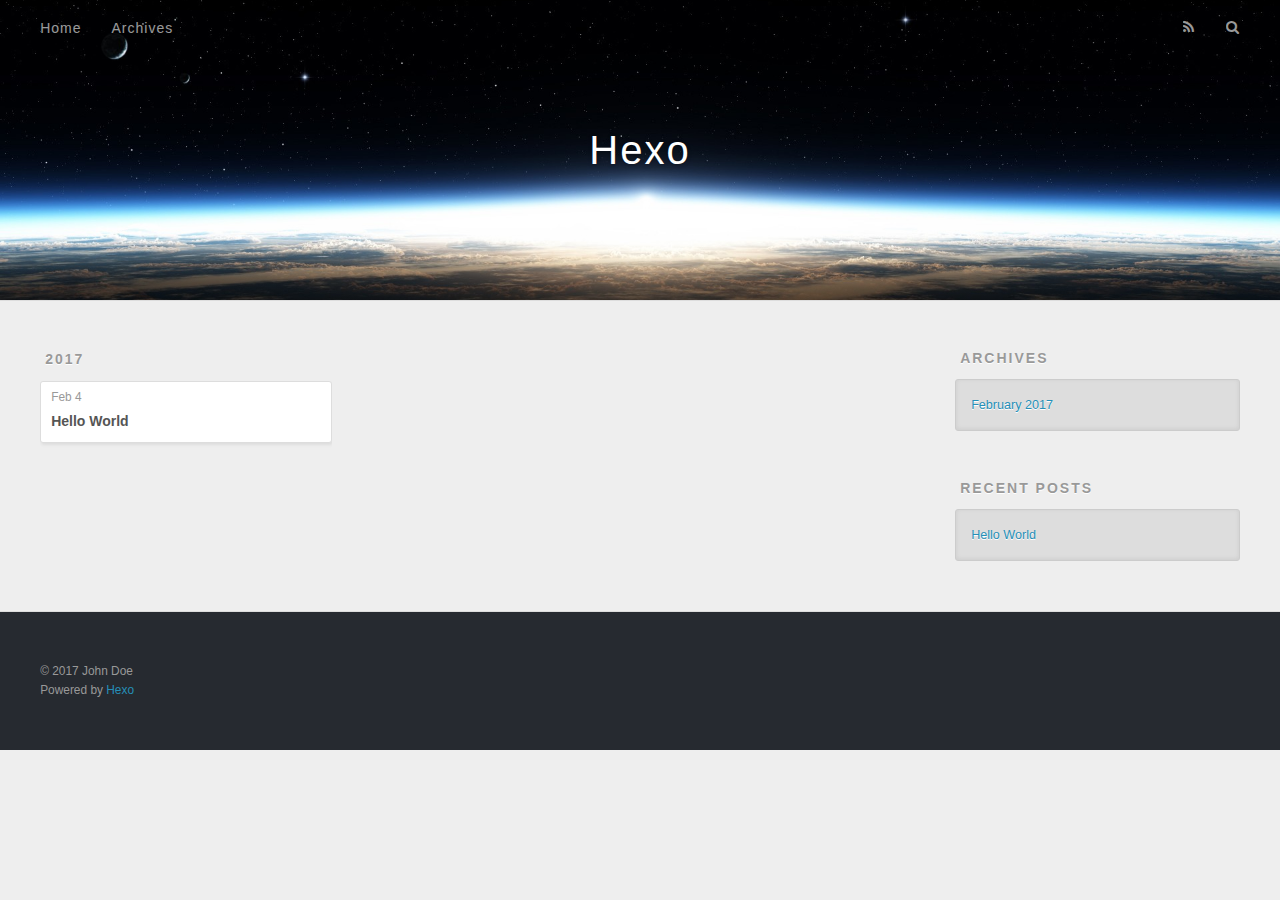
==== archives/index.html @ 0892b1d1 "Site updated: 2017-02-04 20:42:36" ====
<!DOCTYPE html>
<html>
<head>
  <meta charset="utf-8">
  
  <title>Archives | Hexo</title>
  <meta name="viewport" content="width=device-width, initial-scale=1, maximum-scale=1">
  <meta property="og:type" content="website">
<meta property="og:title" content="Hexo">
<meta property="og:url" content="http://yoursite.com/archives/index.html">
<meta property="og:site_name" content="Hexo">
<meta name="twitter:card" content="summary">
<meta name="twitter:title" content="Hexo">
  
    <link rel="alternate" href="/atom.xml" title="Hexo" type="application/atom+xml">
  
  
    <link rel="icon" href="/favicon.png">
  
  
    <link href="//fonts.googleapis.com/css?family=Source+Code+Pro" rel="stylesheet" type="text/css">
  
  <link rel="stylesheet" href="/css/style.css">
  

</head>

<body>
  <div id="container">
    <div id="wrap">
      <header id="header">
  <div id="banner"></div>
  <div id="header-outer" class="outer">
    <div id="header-title" class="inner">
      <h1 id="logo-wrap">
        <a href="/" id="logo">Hexo</a>
      </h1>
      
    </div>
    <div id="header-inner" class="inner">
      <nav id="main-nav">
        <a id="main-nav-toggle" class="nav-icon"></a>
        
          <a class="main-nav-link" href="/">Home</a>
        
          <a class="main-nav-link" href="/archives">Archives</a>
        
      </nav>
      <nav id="sub-nav">
        
          <a id="nav-rss-link" class="nav-icon" href="/atom.xml" title="RSS Feed"></a>
        
        <a id="nav-search-btn" class="nav-icon" title="Search"></a>
      </nav>
      <div id="search-form-wrap">
        <form action="//google.com/search" method="get" accept-charset="UTF-8" class="search-form"><input type="search" name="q" results="0" class="search-form-input" placeholder="Search"><button type="submit" class="search-form-submit">&#xF002;</button><input type="hidden" name="sitesearch" value="http://yoursite.com"></form>
      </div>
    </div>
  </div>
</header>
      <div class="outer">
        <section id="main">
  
  
    
    
      
      
      <section class="archives-wrap">
        <div class="archive-year-wrap">
          <a href="/archives/2017" class="archive-year">2017</a>
        </div>
        <div class="archives">
    
    <article class="archive-article archive-type-post">
  <div class="archive-article-inner">
    <header class="archive-article-header">
      <a href="/2017/02/04/hello-world/" class="archive-article-date">
  <time datetime="2017-02-04T12:23:58.000Z" itemprop="datePublished">Feb 4</time>
</a>
      
  
    <h1 itemprop="name">
      <a class="archive-article-title" href="/2017/02/04/hello-world/">Hello World</a>
    </h1>
  

    </header>
  </div>
</article>
  
  
    </div></section>
  

</section>
        
          <aside id="sidebar">
  
    

  
    

  
    
  
    
  <div class="widget-wrap">
    <h3 class="widget-title">Archives</h3>
    <div class="widget">
      <ul class="archive-list"><li class="archive-list-item"><a class="archive-list-link" href="/archives/2017/02/">February 2017</a></li></ul>
    </div>
  </div>


  
    
  <div class="widget-wrap">
    <h3 class="widget-title">Recent Posts</h3>
    <div class="widget">
      <ul>
        
          <li>
            <a href="/2017/02/04/hello-world/">Hello World</a>
          </li>
        
      </ul>
    </div>
  </div>

  
</aside>
        
      </div>
      <footer id="footer">
  
  <div class="outer">
    <div id="footer-info" class="inner">
      &copy; 2017 John Doe<br>
      Powered by <a href="http://hexo.io/" target="_blank">Hexo</a>
    </div>
  </div>
</footer>
    </div>
    <nav id="mobile-nav">
  
    <a href="/" class="mobile-nav-link">Home</a>
  
    <a href="/archives" class="mobile-nav-link">Archives</a>
  
</nav>
    

<script src="//ajax.googleapis.com/ajax/libs/jquery/2.0.3/jquery.min.js"></script>


  <link rel="stylesheet" href="/fancybox/jquery.fancybox.css">
  <script src="/fancybox/jquery.fancybox.pack.js"></script>


<script src="/js/script.js"></script>

  </div>
</body>
</html>
---- css/style.css ----
body {
  width: 100%;
}
body:before,
body:after {
  content: "";
  display: table;
}
body:after {
  clear: both;
}
html,
body,
div,
span,
applet,
object,
iframe,
h1,
h2,
h3,
h4,
h5,
h6,
p,
blockquote,
pre,
a,
abbr,
acronym,
address,
big,
cite,
code,
del,
dfn,
em,
img,
ins,
kbd,
q,
s,
samp,
small,
strike,
strong,
sub,
sup,
tt,
var,
dl,
dt,
dd,
ol,
ul,
li,
fieldset,
form,
label,
legend,
table,
caption,
tbody,
tfoot,
thead,
tr,
th,
td {
  margin: 0;
  padding: 0;
  border: 0;
  outline: 0;
  font-weight: inherit;
  font-style: inherit;
  font-family: inherit;
  font-size: 100%;
  vertical-align: baseline;
}
body {
  line-height: 1;
  color: #000;
  background: #fff;
}
ol,
ul {
  list-style: none;
}
table {
  border-collapse: separate;
  border-spacing: 0;
  vertical-align: middle;
}
caption,
th,
td {
  text-align: left;
  font-weight: normal;
  vertical-align: middle;
}
a img {
  border: none;
}
input,
button {
  margin: 0;
  padding: 0;
}
input::-moz-focus-inner,
button::-moz-focus-inner {
  border: 0;
  padding: 0;
}
@font-face {
  font-family: FontAwesome;
  font-style: normal;
  font-weight: normal;
  src: url("fonts/fontawesome-webfont.eot?v=#4.0.3");
  src: url("fonts/fontawesome-webfont.eot?#iefix&v=#4.0.3") format("embedded-opentype"), url("fonts/fontawesome-webfont.woff?v=#4.0.3") format("woff"), url("fonts/fontawesome-webfont.ttf?v=#4.0.3") format("truetype"), url("fonts/fontawesome-webfont.svg#fontawesomeregular?v=#4.0.3") format("svg");
}
html,
body,
#container {
  height: 100%;
}
body {
  background: #eee;
  font: 14px "Helvetica Neue", Helvetica, Arial, sans-serif;
  -webkit-text-size-adjust: 100%;
}
.outer {
  max-width: 1220px;
  margin: 0 auto;
  padding: 0 20px;
}
.outer:before,
.outer:after {
  content: "";
  display: table;
}
.outer:after {
  clear: both;
}
.inner {
  display: inline;
  float: left;
  width: 98.33333333333333%;
  margin: 0 0.833333333333333%;
}
.left,
.alignleft {
  float: left;
}
.right,
.alignright {
  float: right;
}
.clear {
  clear: both;
}
#container {
  position: relative;
}
.mobile-nav-on {
  overflow: hidden;
}
#wrap {
  height: 100%;
  width: 100%;
  position: absolute;
  top: 0;
  left: 0;
  -webkit-transition: 0.2s ease-out;
  -moz-transition: 0.2s ease-out;
  -ms-transition: 0.2s ease-out;
  transition: 0.2s ease-out;
  z-index: 1;
  background: #eee;
}
.mobile-nav-on #wrap {
  left: 280px;
}
@media screen and (min-width: 768px) {
  #main {
    display: inline;
    float: left;
    width: 73.33333333333333%;
    margin: 0 0.833333333333333%;
  }
}
.article-date,
.article-category-link,
.archive-year,
.widget-title {
  text-decoration: none;
  text-transform: uppercase;
  letter-spacing: 2px;
  color: #999;
  margin-bottom: 1em;
  margin-left: 5px;
  line-height: 1em;
  text-shadow: 0 1px #fff;
  font-weight: bold;
}
.article-inner,
.archive-article-inner {
  background: #fff;
  -webkit-box-shadow: 1px 2px 3px #ddd;
  box-shadow: 1px 2px 3px #ddd;
  border: 1px solid #ddd;
  border-radius: 3px;
}
.article-entry h1,
.widget h1 {
  font-size: 2em;
}
.article-entry h2,
.widget h2 {
  font-size: 1.5em;
}
.article-entry h3,
.widget h3 {
  font-size: 1.3em;
}
.article-entry h4,
.widget h4 {
  font-size: 1.2em;
}
.article-entry h5,
.widget h5 {
  font-size: 1em;
}
.article-entry h6,
.widget h6 {
  font-size: 1em;
  color: #999;
}
.article-entry hr,
.widget hr {
  border: 1px dashed #ddd;
}
.article-entry strong,
.widget strong {
  font-weight: bold;
}
.article-entry em,
.widget em,
.article-entry cite,
.widget cite {
  font-style: italic;
}
.article-entry sup,
.widget sup,
.article-entry sub,
.widget sub {
  font-size: 0.75em;
  line-height: 0;
  position: relative;
  vertical-align: baseline;
}
.article-entry sup,
.widget sup {
  top: -0.5em;
}
.article-entry sub,
.widget sub {
  bottom: -0.2em;
}
.article-entry small,
.widget small {
  font-size: 0.85em;
}
.article-entry acronym,
.widget acronym,
.article-entry abbr,
.widget abbr {
  border-bottom: 1px dotted;
}
.article-entry ul,
.widget ul,
.article-entry ol,
.widget ol,
.article-entry dl,
.widget dl {
  margin: 0 20px;
  line-height: 1.6em;
}
.article-entry ul ul,
.widget ul ul,
.article-entry ol ul,
.widget ol ul,
.article-entry ul ol,
.widget ul ol,
.article-entry ol ol,
.widget ol ol {
  margin-top: 0;
  margin-bottom: 0;
}
.article-entry ul,
.widget ul {
  list-style: disc;
}
.article-entry ol,
.widget ol {
  list-style: decimal;
}
.article-entry dt,
.widget dt {
  font-weight: bold;
}
#header {
  height: 300px;
  position: relative;
  border-bottom: 1px solid #ddd;
}
#header:before,
#header:after {
  content: "";
  position: absolute;
  left: 0;
  right: 0;
  height: 40px;
}
#header:before {
  top: 0;
  background: -webkit-linear-gradient(rgba(0,0,0,0.2), transparent);
  background: -moz-linear-gradient(rgba(0,0,0,0.2), transparent);
  background: -ms-linear-gradient(rgba(0,0,0,0.2), transparent);
  background: linear-gradient(rgba(0,0,0,0.2), transparent);
}
#header:after {
  bottom: 0;
  background: -webkit-linear-gradient(transparent, rgba(0,0,0,0.2));
  background: -moz-linear-gradient(transparent, rgba(0,0,0,0.2));
  background: -ms-linear-gradient(transparent, rgba(0,0,0,0.2));
  background: linear-gradient(transparent, rgba(0,0,0,0.2));
}
#header-outer {
  height: 100%;
  position: relative;
}
#header-inner {
  position: relative;
  overflow: hidden;
}
#banner {
  position: absolute;
  top: 0;
  left: 0;
  width: 100%;
  height: 100%;
  background: url("images/banner.jpg") center #000;
  -webkit-background-size: cover;
  -moz-background-size: cover;
  background-size: cover;
  z-index: -1;
}
#header-title {
  text-align: center;
  height: 40px;
  position: absolute;
  top: 50%;
  left: 0;
  margin-top: -20px;
}
#logo,
#subtitle {
  text-decoration: none;
  color: #fff;
  font-weight: 300;
  text-shadow: 0 1px 4px rgba(0,0,0,0.3);
}
#logo {
  font-size: 40px;
  line-height: 40px;
  letter-spacing: 2px;
}
#subtitle {
  font-size: 16px;
  line-height: 16px;
  letter-spacing: 1px;
}
#subtitle-wrap {
  margin-top: 16px;
}
#main-nav {
  float: left;
  margin-left: -15px;
}
.nav-icon,
.main-nav-link {
  float: left;
  color: #fff;
  opacity: 0.6;
  text-decoration: none;
  text-shadow: 0 1px rgba(0,0,0,0.2);
  -webkit-transition: opacity 0.2s;
  -moz-transition: opacity 0.2s;
  -ms-transition: opacity 0.2s;
  transition: opacity 0.2s;
  display: block;
  padding: 20px 15px;
}
.nav-icon:hover,
.main-nav-link:hover {
  opacity: 1;
}
.nav-icon {
  font-family: FontAwesome;
  text-align: center;
  font-size: 14px;
  width: 14px;
  height: 14px;
  padding: 20px 15px;
  position: relative;
  cursor: pointer;
}
.main-nav-link {
  font-weight: 300;
  letter-spacing: 1px;
}
@media screen and (max-width: 479px) {
  .main-nav-link {
    display: none;
  }
}
#main-nav-toggle {
  display: none;
}
#main-nav-toggle:before {
  content: "\f0c9";
}
@media screen and (max-width: 479px) {
  #main-nav-toggle {
    display: block;
  }
}
#sub-nav {
  float: right;
  margin-right: -15px;
}
#nav-rss-link:before {
  content: "\f09e";
}
#nav-search-btn:before {
  content: "\f002";
}
#search-form-wrap {
  position: absolute;
  top: 15px;
  width: 150px;
  height: 30px;
  right: -150px;
  opacity: 0;
  -webkit-transition: 0.2s ease-out;
  -moz-transition: 0.2s ease-out;
  -ms-transition: 0.2s ease-out;
  transition: 0.2s ease-out;
}
#search-form-wrap.on {
  opacity: 1;
  right: 0;
}
@media screen and (max-width: 479px) {
  #search-form-wrap {
    width: 100%;
    right: -100%;
  }
}
.search-form {
  position: absolute;
  top: 0;
  left: 0;
  right: 0;
  background: #fff;
  padding: 5px 15px;
  border-radius: 15px;
  -webkit-box-shadow: 0 0 10px rgba(0,0,0,0.3);
  box-shadow: 0 0 10px rgba(0,0,0,0.3);
}
.search-form-input {
  border: none;
  background: none;
  color: #555;
  width: 100%;
  font: 13px "Helvetica Neue", Helvetica, Arial, sans-serif;
  outline: none;
}
.search-form-input::-webkit-search-results-decoration,
.search-form-input::-webkit-search-cancel-button {
  -webkit-appearance: none;
}
.search-form-submit {
  position: absolute;
  top: 50%;
  right: 10px;
  margin-top: -7px;
  font: 13px FontAwesome;
  border: none;
  background: none;
  color: #bbb;
  cursor: pointer;
}
.search-form-submit:hover,
.search-form-submit:focus {
  color: #777;
}
.article {
  margin: 50px 0;
}
.article-inner {
  overflow: hidden;
}
.article-meta:before,
.article-meta:after {
  content: "";
  display: table;
}
.article-meta:after {
  clear: both;
}
.article-date {
  float: left;
}
.article-category {
  float: left;
  line-height: 1em;
  color: #ccc;
  text-shadow: 0 1px #fff;
  margin-left: 8px;
}
.article-category:before {
  content: "\2022";
}
.article-category-link {
  margin: 0 12px 1em;
}
.article-header {
  padding: 20px 20px 0;
}
.article-title {
  text-decoration: none;
  font-size: 2em;
  font-weight: bold;
  color: #555;
  line-height: 1.1em;
  -webkit-transition: color 0.2s;
  -moz-transition: color 0.2s;
  -ms-transition: color 0.2s;
  transition: color 0.2s;
}
a.article-title:hover {
  color: #258fb8;
}
.article-entry {
  color: #555;
  padding: 0 20px;
}
.article-entry:before,
.article-entry:after {
  content: "";
  display: table;
}
.article-entry:after {
  clear: both;
}
.article-entry p,
.article-entry table {
  line-height: 1.6em;
  margin: 1.6em 0;
}
.article-entry h1,
.article-entry h2,
.article-entry h3,
.article-entry h4,
.article-entry h5,
.article-entry h6 {
  font-weight: bold;
}
.article-entry h1,
.article-entry h2,
.article-entry h3,
.article-entry h4,
.article-entry h5,
.article-entry h6 {
  line-height: 1.1em;
  margin: 1.1em 0;
}
.article-entry a {
  color: #258fb8;
  text-decoration: none;
}
.article-entry a:hover {
  text-decoration: underline;
}
.article-entry ul,
.article-entry ol,
.article-entry dl {
  margin-top: 1.6em;
  margin-bottom: 1.6em;
}
.article-entry img,
.article-entry video {
  max-width: 100%;
  height: auto;
  display: block;
  margin: auto;
}
.article-entry iframe {
  border: none;
}
.article-entry table {
  width: 100%;
  border-collapse: collapse;
  border-spacing: 0;
}
.article-entry th {
  font-weight: bold;
  border-bottom: 3px solid #ddd;
  padding-bottom: 0.5em;
}
.article-entry td {
  border-bottom: 1px solid #ddd;
  padding: 10px 0;
}
.article-entry blockquote {
  font-family: Georgia, "Times New Roman", serif;
  font-size: 1.4em;
  margin: 1.6em 20px;
  text-align: center;
}
.article-entry blockquote footer {
  font-size: 14px;
  margin: 1.6em 0;
  font-family: "Helvetica Neue", Helvetica, Arial, sans-serif;
}
.article-entry blockquote footer cite:before {
  content: "—";
  padding: 0 0.5em;
}
.article-entry .pullquote {
  text-align: left;
  width: 45%;
  margin: 0;
}
.article-entry .pullquote.left {
  margin-left: 0.5em;
  margin-right: 1em;
}
.article-entry .pullquote.right {
  margin-right: 0.5em;
  margin-left: 1em;
}
.article-entry .caption {
  color: #999;
  display: block;
  font-size: 0.9em;
  margin-top: 0.5em;
  position: relative;
  text-align: center;
}
.article-entry .video-container {
  position: relative;
  padding-top: 56.25%;
  height: 0;
  overflow: hidden;
}
.article-entry .video-container iframe,
.article-entry .video-container object,
.article-entry .video-container embed {
  position: absolute;
  top: 0;
  left: 0;
  width: 100%;
  height: 100%;
  margin-top: 0;
}
.article-more-link a {
  display: inline-block;
  line-height: 1em;
  padding: 6px 15px;
  border-radius: 15px;
  background: #eee;
  color: #999;
  text-shadow: 0 1px #fff;
  text-decoration: none;
}
.article-more-link a:hover {
  background: #258fb8;
  color: #fff;
  text-decoration: none;
  text-shadow: 0 1px #1e7293;
}
.article-footer {
  font-size: 0.85em;
  line-height: 1.6em;
  border-top: 1px solid #ddd;
  padding-top: 1.6em;
  margin: 0 20px 20px;
}
.article-footer:before,
.article-footer:after {
  content: "";
  display: table;
}
.article-footer:after {
  clear: both;
}
.article-footer a {
  color: #999;
  text-decoration: none;
}
.article-footer a:hover {
  color: #555;
}
.article-tag-list-item {
  float: left;
  margin-right: 10px;
}
.article-tag-list-link:before {
  content: "#";
}
.article-comment-link {
  float: right;
}
.article-comment-link:before {
  content: "\f075";
  font-family: FontAwesome;
  padding-right: 8px;
}
.article-share-link {
  cursor: pointer;
  float: right;
  margin-left: 20px;
}
.article-share-link:before {
  content: "\f064";
  font-family: FontAwesome;
  padding-right: 6px;
}
#article-nav {
  position: relative;
}
#article-nav:before,
#article-nav:after {
  content: "";
  display: table;
}
#article-nav:after {
  clear: both;
}
@media screen and (min-width: 768px) {
  #article-nav {
    margin: 50px 0;
  }
  #article-nav:before {
    width: 8px;
    height: 8px;
    position: absolute;
    top: 50%;
    left: 50%;
    margin-top: -4px;
    margin-left: -4px;
    content: "";
    border-radius: 50%;
    background: #ddd;
    -webkit-box-shadow: 0 1px 2px #fff;
    box-shadow: 0 1px 2px #fff;
  }
}
.article-nav-link-wrap {
  text-decoration: none;
  text-shadow: 0 1px #fff;
  color: #999;
  -webkit-box-sizing: border-box;
  -moz-box-sizing: border-box;
  box-sizing: border-box;
  margin-top: 50px;
  text-align: center;
  display: block;
}
.article-nav-link-wrap:hover {
  color: #555;
}
@media screen and (min-width: 768px) {
  .article-nav-link-wrap {
    width: 50%;
    margin-top: 0;
  }
}
@media screen and (min-width: 768px) {
  #article-nav-newer {
    float: left;
    text-align: right;
    padding-right: 20px;
  }
}
@media screen and (min-width: 768px) {
  #article-nav-older {
    float: right;
    text-align: left;
    padding-left: 20px;
  }
}
.article-nav-caption {
  text-transform: uppercase;
  letter-spacing: 2px;
  color: #ddd;
  line-height: 1em;
  font-weight: bold;
}
#article-nav-newer .article-nav-caption {
  margin-right: -2px;
}
.article-nav-title {
  font-size: 0.85em;
  line-height: 1.6em;
  margin-top: 0.5em;
}
.article-share-box {
  position: absolute;
  display: none;
  background: #fff;
  -webkit-box-shadow: 1px 2px 10px rgba(0,0,0,0.2);
  box-shadow: 1px 2px 10px rgba(0,0,0,0.2);
  border-radius: 3px;
  margin-left: -145px;
  overflow: hidden;
  z-index: 1;
}
.article-share-box.on {
  display: block;
}
.article-share-input {
  width: 100%;
  background: none;
  -webkit-box-sizing: border-box;
  -moz-box-sizing: border-box;
  box-sizing: border-box;
  font: 14px "Helvetica Neue", Helvetica, Arial, sans-serif;
  padding: 0 15px;
  color: #555;
  outline: none;
  border: 1px solid #ddd;
  border-radius: 3px 3px 0 0;
  height: 36px;
  line-height: 36px;
}
.article-share-links {
  background: #eee;
}
.article-share-links:before,
.article-share-links:after {
  content: "";
  display: table;
}
.article-share-links:after {
  clear: both;
}
.article-share-twitter,
.article-share-facebook,
.article-share-pinterest,
.article-share-google {
  width: 50px;
  height: 36px;
  display: block;
  float: left;
  position: relative;
  color: #999;
  text-shadow: 0 1px #fff;
}
.article-share-twitter:before,
.article-share-facebook:before,
.article-share-pinterest:before,
.article-share-google:before {
  font-size: 20px;
  font-family: FontAwesome;
  width: 20px;
  height: 20px;
  position: absolute;
  top: 50%;
  left: 50%;
  margin-top: -10px;
  margin-left: -10px;
  text-align: center;
}
.article-share-twitter:hover,
.article-share-facebook:hover,
.article-share-pinterest:hover,
.article-share-google:hover {
  color: #fff;
}
.article-share-twitter:before {
  content: "\f099";
}
.article-share-twitter:hover {
  background: #00aced;
  text-shadow: 0 1px #008abe;
}
.article-share-facebook:before {
  content: "\f09a";
}
.article-share-facebook:hover {
  background: #3b5998;
  text-shadow: 0 1px #2f477a;
}
.article-share-pinterest:before {
  content: "\f0d2";
}
.article-share-pinterest:hover {
  background: #cb2027;
  text-shadow: 0 1px #a21a1f;
}
.article-share-google:before {
  content: "\f0d5";
}
.article-share-google:hover {
  background: #dd4b39;
  text-shadow: 0 1px #be3221;
}
.article-gallery {
  background: #000;
  position: relative;
}
.article-gallery-photos {
  position: relative;
  overflow: hidden;
}
.article-gallery-img {
  display: none;
  max-width: 100%;
}
.article-gallery-img:first-child {
  display: block;
}
.article-gallery-img.loaded {
  position: absolute;
  display: block;
}
.article-gallery-img img {
  display: block;
  max-width: 100%;
  margin: 0 auto;
}
#comments {
  background: #fff;
  -webkit-box-shadow: 1px 2px 3px #ddd;
  box-shadow: 1px 2px 3px #ddd;
  padding: 20px;
  border: 1px solid #ddd;
  border-radius: 3px;
  margin: 50px 0;
}
#comments a {
  color: #258fb8;
}
.archives-wrap {
  margin: 50px 0;
}
.archives:before,
.archives:after {
  content: "";
  display: table;
}
.archives:after {
  clear: both;
}
.archive-year-wrap {
  margin-bottom: 1em;
}
.archives {
  -webkit-column-gap: 10px;
  -moz-column-gap: 10px;
  column-gap: 10px;
}
@media screen and (min-width: 480px) and (max-width: 767px) {
  .archives {
    -webkit-column-count: 2;
    -moz-column-count: 2;
    column-count: 2;
  }
}
@media screen and (min-width: 768px) {
  .archives {
    -webkit-column-count: 3;
    -moz-column-count: 3;
    column-count: 3;
  }
}
.archive-article {
  -webkit-column-break-inside: avoid;
  page-break-inside: avoid;
  overflow: hidden;
  break-inside: avoid-column;
}
.archive-article-inner {
  padding: 10px;
  margin-bottom: 15px;
}
.archive-article-title {
  text-decoration: none;
  font-weight: bold;
  color: #555;
  -webkit-transition: color 0.2s;
  -moz-transition: color 0.2s;
  -ms-transition: color 0.2s;
  transition: color 0.2s;
  line-height: 1.6em;
}
.archive-article-title:hover {
  color: #258fb8;
}
.archive-article-footer {
  margin-top: 1em;
}
.archive-article-date {
  color: #999;
  text-decoration: none;
  font-size: 0.85em;
  line-height: 1em;
  margin-bottom: 0.5em;
  display: block;
}
#page-nav {
  margin: 50px auto;
  background: #fff;
  -webkit-box-shadow: 1px 2px 3px #ddd;
  box-shadow: 1px 2px 3px #ddd;
  border: 1px solid #ddd;
  border-radius: 3px;
  text-align: center;
  color: #999;
  overflow: hidden;
}
#page-nav:before,
#page-nav:after {
  content: "";
  display: table;
}
#page-nav:after {
  clear: both;
}
#page-nav a,
#page-nav span {
  padding: 10px 20px;
  line-height: 1;
  height: 2ex;
}
#page-nav a {
  color: #999;
  text-decoration: none;
}
#page-nav a:hover {
  background: #999;
  color: #fff;
}
#page-nav .prev {
  float: left;
}
#page-nav .next {
  float: right;
}
#page-nav .page-number {
  display: inline-block;
}
@media screen and (max-width: 479px) {
  #page-nav .page-number {
    display: none;
  }
}
#page-nav .current {
  color: #555;
  font-weight: bold;
}
#page-nav .space {
  color: #ddd;
}
#footer {
  background: #262a30;
  padding: 50px 0;
  border-top: 1px solid #ddd;
  color: #999;
}
#footer a {
  color: #258fb8;
  text-decoration: none;
}
#footer a:hover {
  text-decoration: underline;
}
#footer-info {
  line-height: 1.6em;
  font-size: 0.85em;
}
.article-entry pre,
.article-entry .highlight {
  background: #2d2d2d;
  margin: 0 -20px;
  padding: 15px 20px;
  border-style: solid;
  border-color: #ddd;
  border-width: 1px 0;
  overflow: auto;
  color: #ccc;
  line-height: 22.400000000000002px;
}
.article-entry .highlight .gutter pre,
.article-entry .gist .gist-file .gist-data .line-numbers {
  color: #666;
  font-size: 0.85em;
}
.article-entry pre,
.article-entry code {
  font-family: "Source Code Pro", Consolas, Monaco, Menlo, Consolas, monospace;
}
.article-entry code {
  background: #eee;
  text-shadow: 0 1px #fff;
  padding: 0 0.3em;
}
.article-entry pre code {
  background: none;
  text-shadow: none;
  padding: 0;
}
.article-entry .highlight pre {
  border: none;
  margin: 0;
  padding: 0;
}
.article-entry .highlight table {
  margin: 0;
  width: auto;
}
.article-entry .highlight td {
  border: none;
  padding: 0;
}
.article-entry .highlight figcaption {
  font-size: 0.85em;
  color: #999;
  line-height: 1em;
  margin-bottom: 1em;
}
.article-entry .highlight figcaption:before,
.article-entry .highlight figcaption:after {
  content: "";
  display: table;
}
.article-entry .highlight figcaption:after {
  clear: both;
}
.article-entry .highlight figcaption a {
  float: right;
}
.article-entry .highlight .gutter pre {
  text-align: right;
  padding-right: 20px;
}
.article-entry .highlight .line {
  height: 22.400000000000002px;
}
.article-entry .highlight .line.marked {
  background: #515151;
}
.article-entry .gist {
  margin: 0 -20px;
  border-style: solid;
  border-color: #ddd;
  border-width: 1px 0;
  background: #2d2d2d;
  padding: 15px 20px 15px 0;
}
.article-entry .gist .gist-file {
  border: none;
  font-family: "Source Code Pro", Consolas, Monaco, Menlo, Consolas, monospace;
  margin: 0;
}
.article-entry .gist .gist-file .gist-data {
  background: none;
  border: none;
}
.article-entry .gist .gist-file .gist-data .line-numbers {
  background: none;
  border: none;
  padding: 0 20px 0 0;
}
.article-entry .gist .gist-file .gist-data .line-data {
  padding: 0 !important;
}
.article-entry .gist .gist-file .highlight {
  margin: 0;
  padding: 0;
  border: none;
}
.article-entry .gist .gist-file .gist-meta {
  background: #2d2d2d;
  color: #999;
  font: 0.85em "Helvetica Neue", Helvetica, Arial, sans-serif;
  text-shadow: 0 0;
  padding: 0;
  margin-top: 1em;
  margin-left: 20px;
}
.article-entry .gist .gist-file .gist-meta a {
  color: #258fb8;
  font-weight: normal;
}
.article-entry .gist .gist-file .gist-meta a:hover {
  text-decoration: underline;
}
pre .comment,
pre .title {
  color: #999;
}
pre .variable,
pre .attribute,
pre .tag,
pre .regexp,
pre .ruby .constant,
pre .xml .tag .title,
pre .xml .pi,
pre .xml .doctype,
pre .html .doctype,
pre .css .id,
pre .css .class,
pre .css .pseudo {
  color: #f2777a;
}
pre .number,
pre .preprocessor,
pre .built_in,
pre .literal,
pre .params,
pre .constant {
  color: #f99157;
}
pre .class,
pre .ruby .class .title,
pre .css .rules .attribute {
  color: #9c9;
}
pre .string,
pre .value,
pre .inheritance,
pre .header,
pre .ruby .symbol,
pre .xml .cdata {
  color: #9c9;
}
pre .css .hexcolor {
  color: #6cc;
}
pre .function,
pre .python .decorator,
pre .python .title,
pre .ruby .function .title,
pre .ruby .title .keyword,
pre .perl .sub,
pre .javascript .title,
pre .coffeescript .title {
  color: #69c;
}
pre .keyword,
pre .javascript .function {
  color: #c9c;
}
@media screen and (max-width: 479px) {
  #mobile-nav {
    position: absolute;
    top: 0;
    left: 0;
    width: 280px;
    height: 100%;
    background: #191919;
    border-right: 1px solid #fff;
  }
}
@media screen and (max-width: 479px) {
  .mobile-nav-link {
    display: block;
    color: #999;
    text-decoration: none;
    padding: 15px 20px;
    font-weight: bold;
  }
  .mobile-nav-link:hover {
    color: #fff;
  }
}
@media screen and (min-width: 768px) {
  #sidebar {
    display: inline;
    float: left;
    width: 23.333333333333332%;
    margin: 0 0.833333333333333%;
  }
}
.widget-wrap {
  margin: 50px 0;
}
.widget {
  color: #777;
  text-shadow: 0 1px #fff;
  background: #ddd;
  -webkit-box-shadow: 0 -1px 4px #ccc inset;
  box-shadow: 0 -1px 4px #ccc inset;
  border: 1px solid #ccc;
  padding: 15px;
  border-radius: 3px;
}
.widget a {
  color: #258fb8;
  text-decoration: none;
}
.widget a:hover {
  text-decoration: underline;
}
.widget ul ul,
.widget ol ul,
.widget dl ul,
.widget ul ol,
.widget ol ol,
.widget dl ol,
.widget ul dl,
.widget ol dl,
.widget dl dl {
  margin-left: 15px;
  list-style: disc;
}
.widget {
  line-height: 1.6em;
  word-wrap: break-word;
  font-size: 0.9em;
}
.widget ul,
.widget ol {
  list-style: none;
  margin: 0;
}
.widget ul ul,
.widget ol ul,
.widget ul ol,
.widget ol ol {
  margin: 0 20px;
}
.widget ul ul,
.widget ol ul {
  list-style: disc;
}
.widget ul ol,
.widget ol ol {
  list-style: decimal;
}
.category-list-count,
.tag-list-count,
.archive-list-count {
  padding-left: 5px;
  color: #999;
  font-size: 0.85em;
}
.category-list-count:before,
.tag-list-count:before,
.archive-list-count:before {
  content: "(";
}
.category-list-count:after,
.tag-list-count:after,
.archive-list-count:after {
  content: ")";
}
.tagcloud a {
  margin-right: 5px;
  display: inline-block;
}
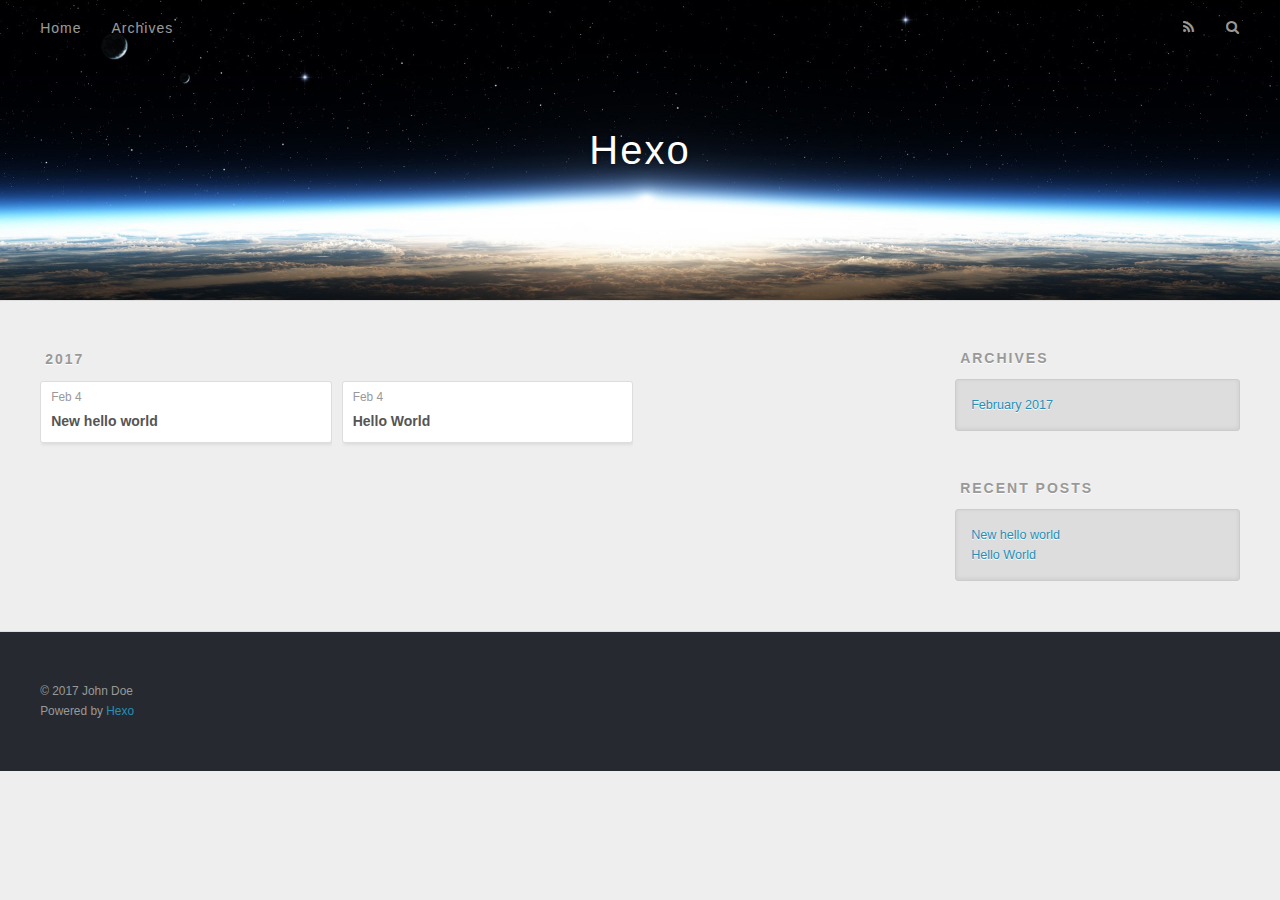
==== commit 9472b536: "Site updated: 2017-02-04 21:01:36" ====
--- a/archives/index.html
+++ b/archives/index.html
@@ -75,6 +75,25 @@
     <article class="archive-article archive-type-post">
   <div class="archive-article-inner">
     <header class="archive-article-header">
+      <a href="/2017/02/04/new-hello-world/" class="archive-article-date">
+  <time datetime="2017-02-04T12:48:55.000Z" itemprop="datePublished">Feb 4</time>
+</a>
+      
+  
+    <h1 itemprop="name">
+      <a class="archive-article-title" href="/2017/02/04/new-hello-world/">New hello world</a>
+    </h1>
+  
+
+    </header>
+  </div>
+</article>
+  
+    
+    
+    <article class="archive-article archive-type-post">
+  <div class="archive-article-inner">
+    <header class="archive-article-header">
       <a href="/2017/02/04/hello-world/" class="archive-article-date">
   <time datetime="2017-02-04T12:23:58.000Z" itemprop="datePublished">Feb 4</time>
 </a>
@@ -122,6 +141,10 @@
       <ul>
         
           <li>
+            <a href="/2017/02/04/new-hello-world/">New hello world</a>
+          </li>
+        
+          <li>
             <a href="/2017/02/04/hello-world/">Hello World</a>
           </li>
         
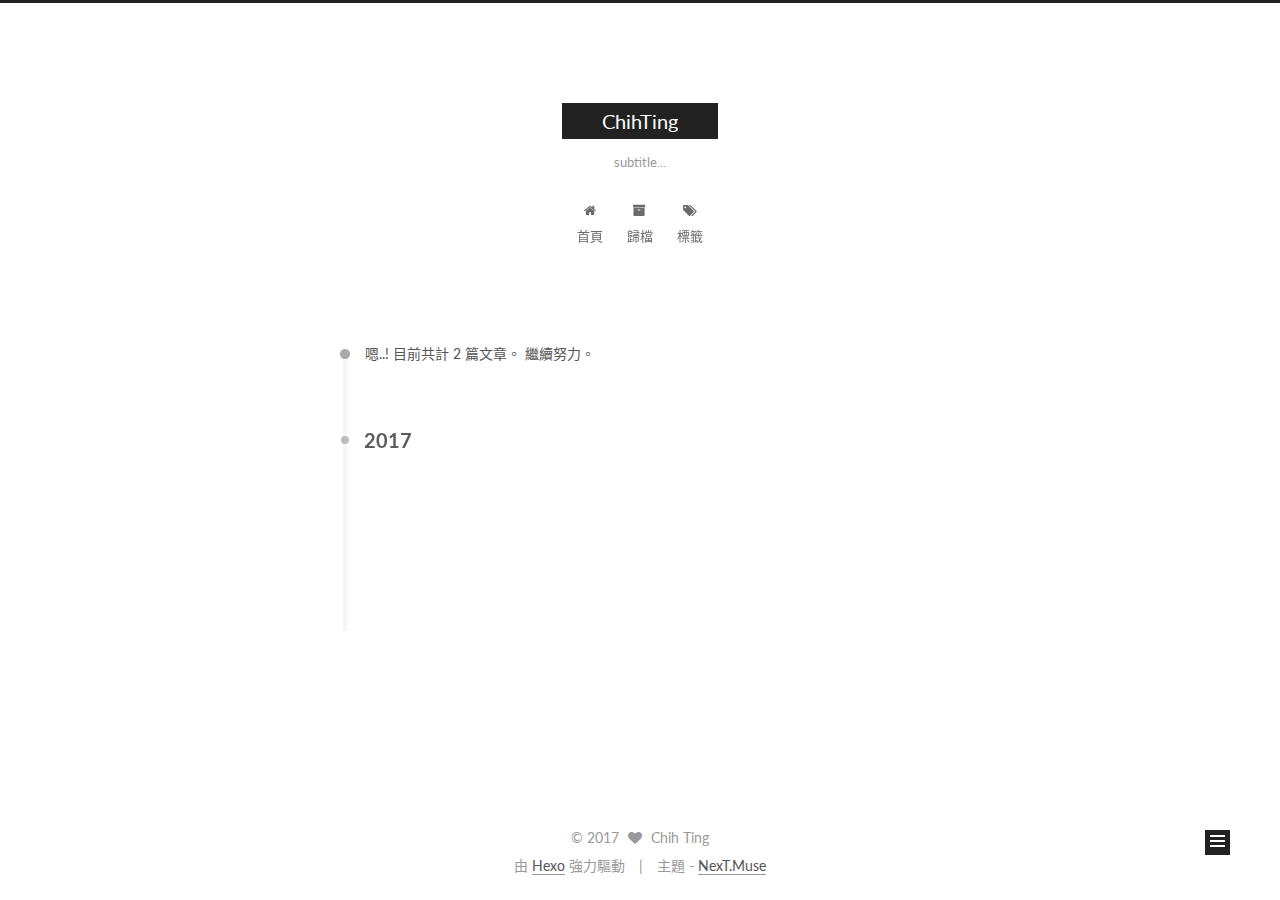
==== commit b3e585f9: "Site updated: 2017-02-04 21:16:15" ====
--- a/archives/index.html
+++ b/archives/index.html
@@ -1,189 +1,552 @@
-<!DOCTYPE html>
-<html>
+<!doctype html>
+
+
+
+  
+
+
+<html class="theme-next muse use-motion" lang="zh-tw">
 <head>
-  <meta charset="utf-8">
-  
-  <title>Archives | Hexo</title>
-  <meta name="viewport" content="width=device-width, initial-scale=1, maximum-scale=1">
-  <meta property="og:type" content="website">
-<meta property="og:title" content="Hexo">
+  <meta charset="UTF-8"/>
+<meta http-equiv="X-UA-Compatible" content="IE=edge" />
+<meta name="viewport" content="width=device-width, initial-scale=1, maximum-scale=1"/>
+
+
+
+<meta http-equiv="Cache-Control" content="no-transform" />
+<meta http-equiv="Cache-Control" content="no-siteapp" />
+
+
+
+
+
+
+
+
+
+
+
+
+  
+  
+  <link href="/lib/fancybox/source/jquery.fancybox.css?v=2.1.5" rel="stylesheet" type="text/css" />
+
+
+
+
+  
+  
+  
+  
+
+  
+    
+    
+  
+
+  
+
+  
+
+  
+
+  
+
+  
+    
+    
+    <link href="//fonts.googleapis.com/css?family=Lato:300,300italic,400,400italic,700,700italic&subset=latin,latin-ext" rel="stylesheet" type="text/css">
+  
+
+
+
+
+
+
+<link href="/lib/font-awesome/css/font-awesome.min.css?v=4.6.2" rel="stylesheet" type="text/css" />
+
+<link href="/css/main.css?v=5.1.0" rel="stylesheet" type="text/css" />
+
+
+  <meta name="keywords" content="Hexo, NexT" />
+
+
+
+
+
+
+
+
+  <link rel="shortcut icon" type="image/x-icon" href="/favicon.ico?v=5.1.0" />
+
+
+
+
+
+
+<meta name="description" content="description...">
+<meta property="og:type" content="website">
+<meta property="og:title" content="ChihTing">
 <meta property="og:url" content="http://yoursite.com/archives/index.html">
-<meta property="og:site_name" content="Hexo">
+<meta property="og:site_name" content="ChihTing">
+<meta property="og:description" content="description...">
 <meta name="twitter:card" content="summary">
-<meta name="twitter:title" content="Hexo">
-  
-    <link rel="alternate" href="/atom.xml" title="Hexo" type="application/atom+xml">
-  
-  
-    <link rel="icon" href="/favicon.png">
-  
-  
-    <link href="//fonts.googleapis.com/css?family=Source+Code+Pro" rel="stylesheet" type="text/css">
-  
-  <link rel="stylesheet" href="/css/style.css">
-  
-
+<meta name="twitter:title" content="ChihTing">
+<meta name="twitter:description" content="description...">
+
+
+
+<script type="text/javascript" id="hexo.configurations">
+  var NexT = window.NexT || {};
+  var CONFIG = {
+    root: '/',
+    scheme: 'Muse',
+    sidebar: {"position":"left","display":"post"},
+    fancybox: true,
+    motion: true,
+    duoshuo: {
+      userId: '0',
+      author: '博主'
+    },
+    algolia: {
+      applicationID: '',
+      apiKey: '',
+      indexName: '',
+      hits: {"per_page":10},
+      labels: {"input_placeholder":"Search for Posts","hits_empty":"We didn't find any results for the search: ${query}","hits_stats":"${hits} results found in ${time} ms"}
+    }
+  };
+</script>
+
+
+
+  <link rel="canonical" href="http://yoursite.com/archives/"/>
+
+
+
+
+
+  <title> 歸檔 | ChihTing </title>
 </head>
 
-<body>
-  <div id="container">
-    <div id="wrap">
-      <header id="header">
-  <div id="banner"></div>
-  <div id="header-outer" class="outer">
-    <div id="header-title" class="inner">
-      <h1 id="logo-wrap">
-        <a href="/" id="logo">Hexo</a>
+<body itemscope itemtype="http://schema.org/WebPage" lang="zh-tw">
+
+  
+
+
+
+
+
+
+
+
+
+
+  
+  
+    
+  
+
+  <div class="container one-collumn sidebar-position-left  page-archive  ">
+    <div class="headband"></div>
+
+    <header id="header" class="header" itemscope itemtype="http://schema.org/WPHeader">
+      <div class="header-inner"><div class="site-meta ">
+  
+
+  <div class="custom-logo-site-title">
+    <a href="/"  class="brand" rel="start">
+      <span class="logo-line-before"><i></i></span>
+      <span class="site-title">ChihTing</span>
+      <span class="logo-line-after"><i></i></span>
+    </a>
+  </div>
+    
+      <p class="site-subtitle">subtitle...</p>
+    
+</div>
+
+<div class="site-nav-toggle">
+  <button>
+    <span class="btn-bar"></span>
+    <span class="btn-bar"></span>
+    <span class="btn-bar"></span>
+  </button>
+</div>
+
+<nav class="site-nav">
+  
+
+  
+    <ul id="menu" class="menu">
+      
+        
+        <li class="menu-item menu-item-home">
+          <a href="/" rel="section">
+            
+              <i class="menu-item-icon fa fa-fw fa-home"></i> <br />
+            
+            首頁
+          </a>
+        </li>
+      
+        
+        <li class="menu-item menu-item-archives">
+          <a href="/archives" rel="section">
+            
+              <i class="menu-item-icon fa fa-fw fa-archive"></i> <br />
+            
+            歸檔
+          </a>
+        </li>
+      
+        
+        <li class="menu-item menu-item-tags">
+          <a href="/tags" rel="section">
+            
+              <i class="menu-item-icon fa fa-fw fa-tags"></i> <br />
+            
+            標籤
+          </a>
+        </li>
+      
+
+      
+    </ul>
+  
+
+  
+</nav>
+
+
+
+ </div>
+    </header>
+
+    <main id="main" class="main">
+      <div class="main-inner">
+        <div class="content-wrap">
+          <div id="content" class="content">
+            
+
+  <section id="posts" class="posts-collapse">
+    <span class="archive-move-on"></span>
+
+    <span class="archive-page-counter">
+      
+      
+      
+        
+      
+      嗯..! 目前共計 2 篇文章。 繼續努力。
+    </span>
+
+    
+
+      
+      
+      
+
+      
+        
+        <div class="collection-title">
+          <h2 class="archive-year motion-element" id="archive-year-2017">2017</h2>
+        </div>
+      
+      
+
+      
+
+  <article class="post post-type-normal" itemscope itemtype="http://schema.org/Article">
+    <header class="post-header">
+
+      <h1 class="post-title">
+        
+            <a class="post-title-link" href="/2017/02/04/new-hello-world/" itemprop="url">
+              
+                <span itemprop="name">New hello world</span>
+              
+            </a>
+        
       </h1>
-      
-    </div>
-    <div id="header-inner" class="inner">
-      <nav id="main-nav">
-        <a id="main-nav-toggle" class="nav-icon"></a>
-        
-          <a class="main-nav-link" href="/">Home</a>
-        
-          <a class="main-nav-link" href="/archives">Archives</a>
-        
-      </nav>
-      <nav id="sub-nav">
-        
-          <a id="nav-rss-link" class="nav-icon" href="/atom.xml" title="RSS Feed"></a>
-        
-        <a id="nav-search-btn" class="nav-icon" title="Search"></a>
-      </nav>
-      <div id="search-form-wrap">
-        <form action="//google.com/search" method="get" accept-charset="UTF-8" class="search-form"><input type="search" name="q" results="0" class="search-form-input" placeholder="Search"><button type="submit" class="search-form-submit">&#xF002;</button><input type="hidden" name="sitesearch" value="http://yoursite.com"></form>
+
+      <div class="post-meta">
+        <time class="post-time" itemprop="dateCreated"
+              datetime="2017-02-04T20:48:55+08:00"
+              content="2017-02-04" >
+          02-04
+        </time>
       </div>
+
+    </header>
+  </article>
+
+
+
+    
+
+      
+      
+      
+
+      
+      
+
+      
+
+  <article class="post post-type-normal" itemscope itemtype="http://schema.org/Article">
+    <header class="post-header">
+
+      <h1 class="post-title">
+        
+            <a class="post-title-link" href="/2017/02/04/hello-world/" itemprop="url">
+              
+                <span itemprop="name">Hello World</span>
+              
+            </a>
+        
+      </h1>
+
+      <div class="post-meta">
+        <time class="post-time" itemprop="dateCreated"
+              datetime="2017-02-04T20:23:58+08:00"
+              content="2017-02-04" >
+          02-04
+        </time>
+      </div>
+
+    </header>
+  </article>
+
+
+
+    
+
+  </section>
+
+  
+
+
+          
+          </div>
+          
+
+
+          
+
+        </div>
+        
+          
+  
+  <div class="sidebar-toggle">
+    <div class="sidebar-toggle-line-wrap">
+      <span class="sidebar-toggle-line sidebar-toggle-line-first"></span>
+      <span class="sidebar-toggle-line sidebar-toggle-line-middle"></span>
+      <span class="sidebar-toggle-line sidebar-toggle-line-last"></span>
     </div>
   </div>
-</header>
-      <div class="outer">
-        <section id="main">
-  
-  
-    
-    
-      
-      
-      <section class="archives-wrap">
-        <div class="archive-year-wrap">
-          <a href="/archives/2017" class="archive-year">2017</a>
+
+  <aside id="sidebar" class="sidebar">
+    <div class="sidebar-inner">
+
+      
+
+      
+
+      <section class="site-overview sidebar-panel sidebar-panel-active">
+        <div class="site-author motion-element" itemprop="author" itemscope itemtype="http://schema.org/Person">
+          <img class="site-author-image" itemprop="image"
+               src="/images/avatar.gif"
+               alt="Chih Ting" />
+          <p class="site-author-name" itemprop="name">Chih Ting</p>
+          <p class="site-description motion-element" itemprop="description">description...</p>
         </div>
-        <div class="archives">
-    
-    <article class="archive-article archive-type-post">
-  <div class="archive-article-inner">
-    <header class="archive-article-header">
-      <a href="/2017/02/04/new-hello-world/" class="archive-article-date">
-  <time datetime="2017-02-04T12:48:55.000Z" itemprop="datePublished">Feb 4</time>
-</a>
-      
-  
-    <h1 itemprop="name">
-      <a class="archive-article-title" href="/2017/02/04/new-hello-world/">New hello world</a>
-    </h1>
-  
-
-    </header>
-  </div>
-</article>
-  
-    
-    
-    <article class="archive-article archive-type-post">
-  <div class="archive-article-inner">
-    <header class="archive-article-header">
-      <a href="/2017/02/04/hello-world/" class="archive-article-date">
-  <time datetime="2017-02-04T12:23:58.000Z" itemprop="datePublished">Feb 4</time>
-</a>
-      
-  
-    <h1 itemprop="name">
-      <a class="archive-article-title" href="/2017/02/04/hello-world/">Hello World</a>
-    </h1>
-  
-
-    </header>
-  </div>
-</article>
-  
-  
-    </div></section>
-  
-
-</section>
-        
-          <aside id="sidebar">
-  
-    
-
-  
-    
-
-  
-    
-  
-    
-  <div class="widget-wrap">
-    <h3 class="widget-title">Archives</h3>
-    <div class="widget">
-      <ul class="archive-list"><li class="archive-list-item"><a class="archive-list-link" href="/archives/2017/02/">February 2017</a></li></ul>
+        <nav class="site-state motion-element">
+        
+          
+            <div class="site-state-item site-state-posts">
+              <a href="/archives">
+                <span class="site-state-item-count">2</span>
+                <span class="site-state-item-name">文章</span>
+              </a>
+            </div>
+          
+
+          
+
+          
+
+        </nav>
+
+        
+
+        <div class="links-of-author motion-element">
+          
+        </div>
+
+        
+        
+
+        
+        
+
+        
+
+
+      </section>
+
+      
+
+    </div>
+  </aside>
+
+
+        
+      </div>
+    </main>
+
+    <footer id="footer" class="footer">
+      <div class="footer-inner">
+        <div class="copyright" >
+  
+  &copy; 
+  <span itemprop="copyrightYear">2017</span>
+  <span class="with-love">
+    <i class="fa fa-heart"></i>
+  </span>
+  <span class="author" itemprop="copyrightHolder">Chih Ting</span>
+</div>
+
+
+<div class="powered-by">
+  由 <a class="theme-link" href="https://hexo.io">Hexo</a> 強力驅動
+</div>
+
+<div class="theme-info">
+  主題 -
+  <a class="theme-link" href="https://github.com/iissnan/hexo-theme-next">
+    NexT.Muse
+  </a>
+</div>
+
+
+        
+
+        
+      </div>
+    </footer>
+
+    <div class="back-to-top">
+      <i class="fa fa-arrow-up"></i>
     </div>
   </div>
 
-
-  
-    
-  <div class="widget-wrap">
-    <h3 class="widget-title">Recent Posts</h3>
-    <div class="widget">
-      <ul>
-        
-          <li>
-            <a href="/2017/02/04/new-hello-world/">New hello world</a>
-          </li>
-        
-          <li>
-            <a href="/2017/02/04/hello-world/">Hello World</a>
-          </li>
-        
-      </ul>
-    </div>
-  </div>
-
-  
-</aside>
-        
-      </div>
-      <footer id="footer">
-  
-  <div class="outer">
-    <div id="footer-info" class="inner">
-      &copy; 2017 John Doe<br>
-      Powered by <a href="http://hexo.io/" target="_blank">Hexo</a>
-    </div>
-  </div>
-</footer>
-    </div>
-    <nav id="mobile-nav">
-  
-    <a href="/" class="mobile-nav-link">Home</a>
-  
-    <a href="/archives" class="mobile-nav-link">Archives</a>
-  
-</nav>
-    
-
-<script src="//ajax.googleapis.com/ajax/libs/jquery/2.0.3/jquery.min.js"></script>
-
-
-  <link rel="stylesheet" href="/fancybox/jquery.fancybox.css">
-  <script src="/fancybox/jquery.fancybox.pack.js"></script>
-
-
-<script src="/js/script.js"></script>
-
-  </div>
+  
+
+<script type="text/javascript">
+  if (Object.prototype.toString.call(window.Promise) !== '[object Function]') {
+    window.Promise = null;
+  }
+</script>
+
+
+
+
+
+
+
+
+
+  
+
+
+
+
+  
+  <script type="text/javascript" src="/lib/jquery/index.js?v=2.1.3"></script>
+
+  
+  <script type="text/javascript" src="/lib/fastclick/lib/fastclick.min.js?v=1.0.6"></script>
+
+  
+  <script type="text/javascript" src="/lib/jquery_lazyload/jquery.lazyload.js?v=1.9.7"></script>
+
+  
+  <script type="text/javascript" src="/lib/velocity/velocity.min.js?v=1.2.1"></script>
+
+  
+  <script type="text/javascript" src="/lib/velocity/velocity.ui.min.js?v=1.2.1"></script>
+
+  
+  <script type="text/javascript" src="/lib/fancybox/source/jquery.fancybox.pack.js?v=2.1.5"></script>
+
+
+  
+
+
+  <script type="text/javascript" src="/js/src/utils.js?v=5.1.0"></script>
+
+  <script type="text/javascript" src="/js/src/motion.js?v=5.1.0"></script>
+
+
+
+  
+  
+
+  
+  
+    <script type="text/javascript" id="motion.page.archive">
+      $('.archive-year').velocity('transition.slideLeftIn');
+    </script>
+  
+
+
+  
+
+
+  <script type="text/javascript" src="/js/src/bootstrap.js?v=5.1.0"></script>
+
+
+
+  
+
+
+
+  
+
+
+
+
+	
+
+
+
+
+
+  
+
+
+
+
+
+  
+
+  
+
+
+
+
+  
+  
+
+  
+
+  
+
+  
+
+  
+
+
 </body>
-</html>+</html>
--- a/css/main.css
+++ b/css/main.css
@@ -0,0 +1,2509 @@
+/* normalize.css v3.0.2 | MIT License | git.io/normalize */
+html {
+  font-family: sans-serif; /* 1 */
+  -ms-text-size-adjust: 100%; /* 2 */
+  -webkit-text-size-adjust: 100%; /* 2 */
+}
+body {
+  margin: 0;
+}
+article,
+aside,
+details,
+figcaption,
+figure,
+footer,
+header,
+hgroup,
+main,
+menu,
+nav,
+section,
+summary {
+  display: block;
+}
+audio,
+canvas,
+progress,
+video {
+  display: inline-block; /* 1 */
+  vertical-align: baseline; /* 2 */
+}
+audio:not([controls]) {
+  display: none;
+  height: 0;
+}
+[hidden],
+template {
+  display: none;
+}
+a {
+  background-color: transparent;
+}
+a:active,
+a:hover {
+  outline: 0;
+}
+abbr[title] {
+  border-bottom: 1px dotted;
+}
+b,
+strong {
+  font-weight: bold;
+}
+dfn {
+  font-style: italic;
+}
+h1 {
+  font-size: 2em;
+  margin: 0.67em 0;
+}
+mark {
+  background: #ff0;
+  color: #000;
+}
+small {
+  font-size: 80%;
+}
+sub,
+sup {
+  font-size: 75%;
+  line-height: 0;
+  position: relative;
+  vertical-align: baseline;
+}
+sup {
+  top: -0.5em;
+}
+sub {
+  bottom: -0.25em;
+}
+img {
+  border: 0;
+}
+svg:not(:root) {
+  overflow: hidden;
+}
+figure {
+  margin: 1em 40px;
+}
+hr {
+  -moz-box-sizing: content-box;
+  box-sizing: content-box;
+  height: 0;
+}
+pre {
+  overflow: auto;
+}
+code,
+kbd,
+pre,
+samp {
+  font-family: monospace, monospace;
+  font-size: 1em;
+}
+button,
+input,
+optgroup,
+select,
+textarea {
+  color: inherit; /* 1 */
+  font: inherit; /* 2 */
+  margin: 0; /* 3 */
+}
+button {
+  overflow: visible;
+}
+button,
+select {
+  text-transform: none;
+}
+button,
+html input[type="button"],
+input[type="reset"],
+input[type="submit"] {
+  -webkit-appearance: button; /* 2 */
+  cursor: pointer; /* 3 */
+}
+button[disabled],
+html input[disabled] {
+  cursor: default;
+}
+button::-moz-focus-inner,
+input::-moz-focus-inner {
+  border: 0;
+  padding: 0;
+}
+input {
+  line-height: normal;
+}
+input[type="checkbox"],
+input[type="radio"] {
+  box-sizing: border-box; /* 1 */
+  padding: 0; /* 2 */
+}
+input[type="number"]::-webkit-inner-spin-button,
+input[type="number"]::-webkit-outer-spin-button {
+  height: auto;
+}
+input[type="search"] {
+  -webkit-appearance: textfield; /* 1 */
+  -moz-box-sizing: content-box;
+  -webkit-box-sizing: content-box; /* 2 */
+  box-sizing: content-box;
+}
+input[type="search"]::-webkit-search-cancel-button,
+input[type="search"]::-webkit-search-decoration {
+  -webkit-appearance: none;
+}
+fieldset {
+  border: 1px solid #c0c0c0;
+  margin: 0 2px;
+  padding: 0.35em 0.625em 0.75em;
+}
+legend {
+  border: 0; /* 1 */
+  padding: 0; /* 2 */
+}
+textarea {
+  overflow: auto;
+}
+optgroup {
+  font-weight: bold;
+}
+table {
+  border-collapse: collapse;
+  border-spacing: 0;
+}
+td,
+th {
+  padding: 0;
+}
+::selection {
+  background: #262a30;
+  color: #fff;
+}
+body {
+  position: relative;
+  font-family: 'Lato', "PingFang SC", "Microsoft YaHei", sans-serif;
+  font-size: 14px;
+  line-height: 2;
+  color: #555;
+  background: #fff;
+}
+@media (max-width: 767px) {
+  body {
+    padding-right: 0 !important;
+  }
+}
+@media (min-width: 768px) and (max-width: 991px) {
+  body {
+    padding-right: 0 !important;
+  }
+}
+@media (min-width: 1600px) {
+  body {
+    font-size: 16px;
+  }
+}
+h1,
+h2,
+h3,
+h4,
+h5,
+h6 {
+  margin: 0;
+  padding: 0;
+  font-weight: bold;
+  line-height: 1.5;
+  font-family: 'Lato', "PingFang SC", "Microsoft YaHei", sans-serif;
+}
+h2,
+h3,
+h4,
+h5,
+h6 {
+  margin: 20px 0 15px;
+}
+h1 {
+  font-size: 22px;
+}
+@media (max-width: 767px) {
+  h1 {
+    font-size: 18px;
+  }
+}
+h2 {
+  font-size: 20px;
+}
+@media (max-width: 767px) {
+  h2 {
+    font-size: 16px;
+  }
+}
+h3 {
+  font-size: 18px;
+}
+@media (max-width: 767px) {
+  h3 {
+    font-size: 14px;
+  }
+}
+h4 {
+  font-size: 16px;
+}
+@media (max-width: 767px) {
+  h4 {
+    font-size: 12px;
+  }
+}
+h5 {
+  font-size: 14px;
+}
+@media (max-width: 767px) {
+  h5 {
+    font-size: 10px;
+  }
+}
+h6 {
+  font-size: 12px;
+}
+@media (max-width: 767px) {
+  h6 {
+    font-size: 8px;
+  }
+}
+p {
+  margin: 0 0 25px 0;
+}
+a {
+  color: #555;
+  text-decoration: none;
+  border-bottom: 1px solid #999;
+  word-wrap: break-word;
+}
+a:hover {
+  color: #222;
+  border-bottom-color: #222;
+}
+ul {
+  list-style: none;
+}
+blockquote {
+  margin: 0;
+  padding: 0;
+}
+img {
+  display: block;
+  margin: auto;
+  max-width: 100%;
+  height: auto;
+}
+hr {
+  margin: 40px 0;
+  height: 3px;
+  border: none;
+  background-color: #ddd;
+  background-image: repeating-linear-gradient(-45deg, #fff, #fff 4px, transparent 4px, transparent 8px);
+}
+blockquote {
+  padding: 0 15px;
+  color: #666;
+  border-left: 4px solid #ddd;
+}
+blockquote cite::before {
+  content: "-";
+  padding: 0 5px;
+}
+dt {
+  font-weight: 700;
+}
+dd {
+  margin: 0;
+  padding: 0;
+}
+.text-left {
+  text-align: left;
+}
+.text-center {
+  text-align: center;
+}
+.text-right {
+  text-align: right;
+}
+.text-justify {
+  text-align: justify;
+}
+.text-nowrap {
+  white-space: nowrap;
+}
+.text-lowercase {
+  text-transform: lowercase;
+}
+.text-uppercase {
+  text-transform: uppercase;
+}
+.text-capitalize {
+  text-transform: capitalize;
+}
+.center-block {
+  display: block;
+  margin-left: auto;
+  margin-right: auto;
+}
+.clearfix:before,
+.clearfix:after {
+  content: " ";
+  display: table;
+}
+.clearfix:after {
+  clear: both;
+}
+.pullquote {
+  width: 45%;
+}
+.pullquote.left {
+  float: left;
+  margin-left: 5px;
+  margin-right: 10px;
+}
+.pullquote.right {
+  float: right;
+  margin-left: 10px;
+  margin-right: 5px;
+}
+.affix.affix.affix {
+  position: fixed;
+}
+.translation {
+  margin-top: -20px;
+  font-size: 14px;
+  color: #999;
+}
+.scrollbar-measure {
+  width: 100px;
+  height: 100px;
+  overflow: scroll;
+  position: absolute;
+  top: -9999px;
+}
+.use-motion .motion-element {
+  opacity: 0;
+}
+#local-search-input {
+  padding: 3px;
+  border: none;
+  text-indent: 14px;
+  border-radius: 0;
+  width: 140px;
+  outline: none;
+  border-bottom: 1px solid #999;
+  background: inherit;
+  opacity: 0.5;
+}
+#local-search-input:focus {
+  opacity: 1;
+}
+.search-icon {
+  position: absolute;
+  top: 9px;
+}
+table {
+  margin: 20px 0;
+  width: 100%;
+  border-collapse: collapse;
+  border-spacing: 0;
+  border: 1px solid #ddd;
+  font-size: 14px;
+  table-layout: fixed;
+  word-wrap: break-all;
+}
+table>tbody>tr:nth-of-type(odd) {
+  background-color: #f9f9f9;
+}
+table>tbody>tr:hover {
+  background-color: #f5f5f5;
+}
+caption,
+th,
+td {
+  padding: 8px;
+  text-align: left;
+  vertical-align: middle;
+  font-weight: normal;
+}
+th,
+td {
+  border-bottom: 3px solid #ddd;
+  border-right: 1px solid #eee;
+}
+th {
+  padding-bottom: 10px;
+  font-weight: 700;
+}
+td {
+  border-bottom-width: 1px;
+}
+html,
+body {
+  height: 100%;
+}
+.container {
+  position: relative;
+  min-height: 100%;
+}
+.header-inner {
+  margin: 0 auto;
+  padding: 100px 0 70px;
+  width: 700px;
+}
+@media (min-width: 1600px) {
+  .container .header-inner {
+    width: 900px;
+  }
+}
+.main {
+  padding-bottom: 150px;
+}
+.main-inner {
+  margin: 0 auto;
+  width: 700px;
+}
+@media (min-width: 1600px) {
+  .container .main-inner {
+    width: 900px;
+  }
+}
+.footer {
+  position: absolute;
+  left: 0;
+  bottom: 0;
+  width: 100%;
+  min-height: 50px;
+}
+.footer-inner {
+  box-sizing: border-box;
+  margin: 20px auto;
+  width: 700px;
+}
+@media (min-width: 1600px) {
+  .container .footer-inner {
+    width: 900px;
+  }
+}
+pre,
+.highlight {
+  overflow: auto;
+  margin: 20px 0;
+  padding: 0;
+  font-size: 13px;
+  color: #4d4d4c;
+  background: #f7f7f7;
+  line-height: 1.6;
+}
+pre,
+code {
+  font-family: consolas, Menlo, "PingFang SC", "Microsoft YaHei", monospace;
+}
+code {
+  padding: 2px 4px;
+  word-wrap: break-word;
+  color: #4d4d4c;
+  background: #f7f7f7;
+  border-radius: 3px;
+  font-size: 13px;
+}
+pre code {
+  padding: 0;
+  color: #4d4d4c;
+  background: none;
+  text-shadow: none;
+}
+.highlight {
+  border-radius: 1px;
+}
+.highlight pre {
+  border: none;
+  margin: 0;
+  padding: 10px 0;
+}
+.highlight table {
+  margin: 0;
+  width: auto;
+  border: none;
+}
+.highlight td {
+  border: none;
+  padding: 0;
+}
+.highlight figcaption {
+  font-size: 1em;
+  color: #4d4d4c;
+  line-height: 1em;
+  margin-bottom: 1em;
+}
+.highlight figcaption:before,
+.highlight figcaption:after {
+  content: " ";
+  display: table;
+}
+.highlight figcaption:after {
+  clear: both;
+}
+.highlight figcaption a {
+  float: right;
+  color: #4d4d4c;
+}
+.highlight figcaption a:hover {
+  border-bottom-color: #4d4d4c;
+}
+.highlight .gutter pre {
+  padding-left: 10px;
+  padding-right: 10px;
+  color: #869194;
+  text-align: right;
+  background-color: #eff2f3;
+}
+.highlight .code pre {
+  padding-left: 10px;
+  padding-right: 10px;
+  background-color: #f7f7f7;
+}
+.highlight .line {
+  height: 20px;
+}
+.gutter {
+  -webkit-user-select: none;
+  -moz-user-select: none;
+  -ms-user-select: none;
+  user-select: none;
+}
+.gist table {
+  width: auto;
+}
+.gist table td {
+  border: none;
+}
+pre .deletion {
+  background: #fdd;
+}
+pre .addition {
+  background: #dfd;
+}
+pre .meta {
+  color: #8959a8;
+}
+pre .comment {
+  color: #8e908c;
+}
+pre .variable,
+pre .attribute,
+pre .tag,
+pre .regexp,
+pre .ruby .constant,
+pre .xml .tag .title,
+pre .xml .pi,
+pre .xml .doctype,
+pre .html .doctype,
+pre .css .id,
+pre .css .class,
+pre .css .pseudo {
+  color: #c82829;
+}
+pre .number,
+pre .preprocessor,
+pre .built_in,
+pre .literal,
+pre .params,
+pre .constant,
+pre .command {
+  color: #f5871f;
+}
+pre .ruby .class .title,
+pre .css .rules .attribute,
+pre .string,
+pre .value,
+pre .inheritance,
+pre .header,
+pre .ruby .symbol,
+pre .xml .cdata,
+pre .special,
+pre .number,
+pre .formula {
+  color: #718c00;
+}
+pre .title,
+pre .css .hexcolor {
+  color: #3e999f;
+}
+pre .function,
+pre .python .decorator,
+pre .python .title,
+pre .ruby .function .title,
+pre .ruby .title .keyword,
+pre .perl .sub,
+pre .javascript .title,
+pre .coffeescript .title {
+  color: #4271ae;
+}
+pre .keyword,
+pre .javascript .function {
+  color: #8959a8;
+}
+.full-image.full-image.full-image {
+  border: none;
+  max-width: 100%;
+  width: auto;
+  margin: 20px auto;
+}
+@media (min-width: 992px) {
+  .full-image.full-image.full-image {
+    max-width: none;
+    width: 110%;
+    margin: 25px -5%;
+  }
+}
+.blockquote-center,
+.page-home .post-type-quote blockquote,
+.page-post-detail .post-type-quote blockquote {
+  position: relative;
+  margin: 40px 0;
+  padding: 0;
+  border-left: none;
+  text-align: center;
+}
+.blockquote-center::before,
+.page-home .post-type-quote blockquote::before,
+.page-post-detail .post-type-quote blockquote::before,
+.blockquote-center::after,
+.page-home .post-type-quote blockquote::after,
+.page-post-detail .post-type-quote blockquote::after {
+  position: absolute;
+  content: ' ';
+  display: block;
+  width: 100%;
+  height: 24px;
+  opacity: 0.2;
+  background-repeat: no-repeat;
+  background-position: 0 -6px;
+  background-size: 22px 22px;
+}
+.blockquote-center::before,
+.page-home .post-type-quote blockquote::before,
+.page-post-detail .post-type-quote blockquote::before {
+  top: -20px;
+  background-image: url("../images/quote-l.svg");
+  border-top: 1px solid #ccc;
+}
+.blockquote-center::after,
+.page-home .post-type-quote blockquote::after,
+.page-post-detail .post-type-quote blockquote::after {
+  bottom: -20px;
+  background-image: url("../images/quote-r.svg");
+  border-bottom: 1px solid #ccc;
+  background-position: 100% 8px;
+}
+.blockquote-center p,
+.page-home .post-type-quote blockquote p,
+.page-post-detail .post-type-quote blockquote p,
+.blockquote-center div,
+.page-home .post-type-quote blockquote div,
+.page-post-detail .post-type-quote blockquote div {
+  text-align: center;
+}
+.post .post-body .group-picture img {
+  box-sizing: border-box;
+  padding: 0 3px;
+  border: none;
+}
+.post .group-picture-row {
+  overflow: hidden;
+  margin-top: 6px;
+}
+.post .group-picture-row:first-child {
+  margin-top: 0;
+}
+.post .group-picture-column {
+  float: left;
+}
+.page-post-detail .post-body .group-picture-column {
+  float: none;
+  margin-top: 10px;
+  width: auto !important;
+}
+.page-post-detail .post-body .group-picture-column img {
+  margin: 0 auto;
+}
+.page-archive .group-picture-container {
+  overflow: hidden;
+}
+.page-archive .group-picture-row {
+  float: left;
+}
+.page-archive .group-picture-row:first-child {
+  margin-top: 6px;
+}
+.page-archive .group-picture-column {
+  max-width: 150px;
+  max-height: 150px;
+}
+.note {
+  padding: 20px;
+  margin: 20px 0;
+  border: 1px solid #eee;
+  border-left-width: 5px;
+  border-radius: 3px;
+}
+.note h2,
+.note h3,
+.note h4,
+.note h5,
+.note h6 {
+  margin-top: 0;
+  margin-bottom: 5px;
+}
+.note p:last-child {
+  margin-bottom: 0;
+}
+.note code {
+  border-radius: 3px;
+}
+.note+.note {
+  margin-top: -5px;
+}
+.default {
+  border-left-color: #777;
+}
+.default h2,
+.default h3,
+.default h4,
+.default h5,
+.default h6 {
+  color: #777;
+}
+.primary {
+  border-left-color: #428bca;
+}
+.primary h2,
+.primary h3,
+.primary h4,
+.primary h5,
+.primary h6 {
+  color: #428bca;
+}
+.success {
+  border-left-color: #5cb85c;
+}
+.success h2,
+.success h3,
+.success h4,
+.success h5,
+.success h6 {
+  color: #5cb85c;
+}
+.danger {
+  border-left-color: #d9534f;
+}
+.danger h2,
+.danger h3,
+.danger h4,
+.danger h5,
+.danger h6 {
+  color: #d9534f;
+}
+.warning {
+  border-left-color: #f0ad4e;
+}
+.warning h2,
+.warning h3,
+.warning h4,
+.warning h5,
+.warning h6 {
+  color: #f0ad4e;
+}
+.info {
+  border-left-color: #5bc0de;
+}
+.info h2,
+.info h3,
+.info h4,
+.info h5,
+.info h6 {
+  color: #5bc0de;
+}
+.btn {
+  display: inline-block;
+  padding: 0 20px;
+  font-size: 14px;
+  color: #fff;
+  background: #222;
+  border: 2px solid #222;
+  text-decoration: none;
+  border-radius: 0;
+  transition-property: background-color;
+  transition-duration: 0.2s;
+  transition-timing-function: ease-in-out;
+  transition-delay: 0s;
+}
+.btn:hover,
+.post-more-link .btn:hover {
+  border-color: #222;
+  color: #222;
+  background: #fff;
+}
+.btn-bar {
+  display: block;
+  width: 22px;
+  height: 2px;
+  background: #555;
+  border-radius: 1px;
+}
+.btn-bar+.btn-bar {
+  margin-top: 4px;
+}
+.pagination {
+  margin: 120px 0 40px;
+  text-align: center;
+  border-top: 1px solid #eee;
+}
+.page-number-basic,
+.pagination .prev,
+.pagination .next,
+.pagination .page-number,
+.pagination .space {
+  display: inline-block;
+  position: relative;
+  top: -1px;
+  margin: 0 10px;
+  padding: 0 10px;
+  line-height: 30px;
+}
+@media (max-width: 767px) {
+  .page-number-basic,
+  .pagination .prev,
+  .pagination .next,
+  .pagination .page-number,
+  .pagination .space {
+    margin: 0 5px;
+  }
+}
+.pagination .prev,
+.pagination .next,
+.pagination .page-number {
+  border-bottom: 0;
+  border-top: 1px solid #eee;
+  transition-property: border-color;
+  transition-duration: 0.2s;
+  transition-timing-function: ease-in-out;
+  transition-delay: 0s;
+}
+.pagination .prev:hover,
+.pagination .next:hover,
+.pagination .page-number:hover {
+  border-top-color: #222;
+}
+.pagination .space {
+  padding: 0;
+  margin: 0;
+}
+.pagination .prev {
+  margin-left: 0;
+}
+.pagination .next {
+  margin-right: 0;
+}
+.pagination .page-number.current {
+  color: #fff;
+  background: #ccc;
+  border-top-color: #ccc;
+}
+@media (max-width: 767px) {
+  .pagination {
+    border-top: none;
+  }
+  .pagination .prev,
+  .pagination .next,
+  .pagination .page-number {
+    margin-bottom: 10px;
+    border-top: 0;
+    border-bottom: 1px solid #eee;
+  }
+  .pagination .prev:hover,
+  .pagination .next:hover,
+  .pagination .page-number:hover {
+    border-bottom-color: #222;
+  }
+}
+.comments {
+  margin: 60px 20px 0;
+}
+.tag-cloud {
+  text-align: center;
+}
+.tag-cloud a {
+  display: inline-block;
+  margin: 10px;
+}
+.back-to-top {
+  box-sizing: border-box;
+  position: fixed;
+  bottom: -100px;
+  right: 50px;
+  z-index: 1050;
+  padding: 0 6px;
+  width: 25px;
+  background: #222;
+  font-size: 12px;
+  opacity: 1;
+  color: #fff;
+  cursor: pointer;
+  text-align: center;
+  -webkit-transform: translateZ(0);
+  transition-property: bottom;
+  transition-duration: 0.2s;
+  transition-timing-function: ease-in-out;
+  transition-delay: 0s;
+}
+@media (max-width: 767px) {
+  .back-to-top {
+    display: none;
+  }
+}
+@media (min-width: 768px) and (max-width: 991px) {
+  .back-to-top {
+    display: none;
+  }
+}
+.back-to-top.back-to-top-on {
+  bottom: 19px;
+}
+.header {
+  background: #fff;
+}
+.header-inner {
+  position: relative;
+}
+.headband {
+  height: 3px;
+  background: #222;
+}
+.site-meta {
+  margin: 0;
+  text-align: center;
+}
+@media (max-width: 767px) {
+  .site-meta {
+    text-align: center;
+  }
+}
+.brand {
+  position: relative;
+  display: inline-block;
+  padding: 0 40px;
+  color: #fff;
+  background: #222;
+  border-bottom: none;
+}
+.brand:hover {
+  color: #fff;
+}
+.logo {
+  display: inline-block;
+  margin-right: 5px;
+  line-height: 36px;
+  vertical-align: top;
+}
+.site-title {
+  display: inline-block;
+  vertical-align: top;
+  line-height: 36px;
+  font-size: 20px;
+  font-weight: normal;
+  font-family: 'Lato', "PingFang SC", "Microsoft YaHei", sans-serif;
+}
+.site-subtitle {
+  margin-top: 10px;
+  font-size: 13px;
+  color: #999;
+}
+.use-motion .brand {
+  opacity: 0;
+}
+.use-motion .logo,
+.use-motion .site-title,
+.use-motion .site-subtitle {
+  opacity: 0;
+  position: relative;
+  top: -10px;
+}
+.site-nav-toggle {
+  display: none;
+  position: absolute;
+  top: 10px;
+  left: 10px;
+}
+@media (max-width: 767px) {
+  .site-nav-toggle {
+    display: block;
+  }
+}
+.site-nav-toggle button {
+  margin-top: 2px;
+  padding: 9px 10px;
+  background: transparent;
+  border: none;
+}
+@media (max-width: 767px) {
+  .site-nav {
+    display: none;
+    margin: 0 -10px;
+    padding: 0 10px;
+    clear: both;
+    border-top: 1px solid #ddd;
+  }
+}
+@media (min-width: 768px) and (max-width: 991px) {
+  .site-nav {
+    display: block !important;
+  }
+}
+@media (min-width: 992px) {
+  .site-nav {
+    display: block !important;
+  }
+}
+.menu {
+  margin-top: 20px;
+  padding-left: 0;
+  text-align: center;
+}
+.menu .menu-item {
+  display: inline-block;
+  margin: 0 10px;
+}
+@media screen and (max-width: 767px) {
+  .menu .menu-item {
+    margin-top: 10px;
+  }
+}
+.menu .menu-item a {
+  display: block;
+  font-size: 13px;
+  text-transform: capitalize;
+  line-height: inherit;
+  border-bottom: 1px solid transparent;
+  transition-property: border-color;
+  transition-duration: 0.2s;
+  transition-timing-function: ease-in-out;
+  transition-delay: 0s;
+}
+.menu .menu-item a:hover {
+  border-bottom-color: #222;
+}
+.menu .menu-item .fa {
+  margin-right: 5px;
+}
+.use-motion .menu-item {
+  opacity: 0;
+}
+.post-body {
+  font-family: 'Lato', "PingFang SC", "Microsoft YaHei", sans-serif;
+}
+@media (max-width: 767px) {
+  .post-body {
+    word-break: break-word;
+  }
+}
+.post-body .fancybox img {
+  display: block !important;
+  margin: 0 auto;
+  cursor: pointer;
+  cursor: zoom-in;
+  cursor: -webkit-zoom-in;
+}
+.post-body .image-caption,
+.post-body .figure .caption {
+  margin: 10px auto 15px;
+  text-align: center;
+  font-size: 14px;
+  color: #999;
+  font-weight: bold;
+  line-height: 1;
+}
+.post-sticky-flag {
+  display: inline-block;
+  font-size: 16px;
+  -ms-transform: rotate(30deg);
+  -webkit-transform: rotate(30deg);
+  -moz-transform: rotate(30deg);
+  -ms-transform: rotate(30deg);
+  -o-transform: rotate(30deg);
+  transform: rotate(30deg);
+}
+.posts-expand {
+  padding-top: 40px;
+}
+@media (max-width: 767px) {
+  .posts-expand {
+    margin: 0 20px;
+  }
+  .post-body pre,
+  .post-body .highlight {
+    padding: 10px;
+  }
+  .post-body pre .gutter pre,
+  .post-body .highlight .gutter pre {
+    padding-right: 10px;
+  }
+}
+@media (min-width: 992px) {
+  .posts-expand .post-body {
+    text-align: justify;
+  }
+}
+.posts-expand .post-body h2,
+.posts-expand .post-body h3,
+.posts-expand .post-body h4,
+.posts-expand .post-body h5,
+.posts-expand .post-body h6 {
+  padding-top: 10px;
+}
+.posts-expand .post-body h2 .header-anchor,
+.posts-expand .post-body h3 .header-anchor,
+.posts-expand .post-body h4 .header-anchor,
+.posts-expand .post-body h5 .header-anchor,
+.posts-expand .post-body h6 .header-anchor {
+  float: right;
+  margin-left: 10px;
+  color: #ccc;
+  border-bottom-style: none;
+  visibility: hidden;
+}
+.posts-expand .post-body h2 .header-anchor:hover,
+.posts-expand .post-body h3 .header-anchor:hover,
+.posts-expand .post-body h4 .header-anchor:hover,
+.posts-expand .post-body h5 .header-anchor:hover,
+.posts-expand .post-body h6 .header-anchor:hover {
+  color: inherit;
+}
+.posts-expand .post-body h2:hover .header-anchor,
+.posts-expand .post-body h3:hover .header-anchor,
+.posts-expand .post-body h4:hover .header-anchor,
+.posts-expand .post-body h5:hover .header-anchor,
+.posts-expand .post-body h6:hover .header-anchor {
+  visibility: visible;
+}
+.posts-expand .post-body ul li {
+  list-style: circle;
+}
+.posts-expand .post-body img {
+  box-sizing: border-box;
+  margin: auto;
+  padding: 3px;
+  border: 1px solid #ddd;
+}
+.posts-expand .fancybox img {
+  margin: 0 auto;
+}
+@media (max-width: 767px) {
+  .posts-collapse {
+    margin: 0 20px;
+  }
+  .posts-collapse .post-title,
+  .posts-collapse .post-meta {
+    display: block;
+    width: auto;
+    text-align: left;
+  }
+}
+.posts-collapse {
+  position: relative;
+  z-index: 1010;
+  margin-left: 55px;
+}
+.posts-collapse::after {
+  content: " ";
+  position: absolute;
+  top: 20px;
+  left: 0;
+  margin-left: -2px;
+  width: 4px;
+  height: 100%;
+  background: #f5f5f5;
+  z-index: -1;
+}
+@media (max-width: 767px) {
+  .posts-collapse {
+    margin: 0 20px;
+  }
+}
+.posts-collapse .collection-title {
+  position: relative;
+  margin: 60px 0;
+}
+.posts-collapse .collection-title h2 {
+  margin-left: 20px;
+}
+.posts-collapse .collection-title small {
+  color: #bbb;
+}
+.posts-collapse .collection-title::before {
+  content: " ";
+  position: absolute;
+  left: 0;
+  top: 50%;
+  margin-left: -4px;
+  margin-top: -4px;
+  width: 8px;
+  height: 8px;
+  background: #bbb;
+  border-radius: 50%;
+}
+.posts-collapse .post {
+  margin: 30px 0;
+}
+.posts-collapse .post-header {
+  position: relative;
+  transition-duration: 0.2s;
+  transition-timing-function: ease-in-out;
+  transition-delay: 0s;
+  transition-property: border;
+  border-bottom: 1px dashed #ccc;
+}
+.posts-collapse .post-header::before {
+  content: " ";
+  position: absolute;
+  left: 0;
+  top: 12px;
+  width: 6px;
+  height: 6px;
+  margin-left: -4px;
+  background: #bbb;
+  border-radius: 50%;
+  border: 1px solid #fff;
+  transition-duration: 0.2s;
+  transition-timing-function: ease-in-out;
+  transition-delay: 0s;
+  transition-property: background;
+}
+.posts-collapse .post-header:hover {
+  border-bottom-color: #666;
+}
+.posts-collapse .post-header:hover::before {
+  background: #222;
+}
+.posts-collapse .post-meta {
+  position: absolute;
+  font-size: 12px;
+  left: 20px;
+  top: 5px;
+}
+.posts-collapse .post-comments-count {
+  display: none;
+}
+.posts-collapse .post-title {
+  margin-left: 60px;
+  font-size: 16px;
+  font-weight: normal;
+  line-height: inherit;
+}
+.posts-collapse .post-title::after {
+  margin-left: 3px;
+  opacity: 0.6;
+}
+.posts-collapse .post-title a {
+  color: #666;
+  border-bottom: none;
+}
+.page-home .post-type-quote .post-header,
+.page-post-detail .post-type-quote .post-header,
+.page-home .post-type-quote .post-tags,
+.page-post-detail .post-type-quote .post-tags {
+  display: none;
+}
+.posts-expand .post-title {
+  font-size: 26px;
+  text-align: center;
+  word-break: break-word;
+  font-weight: 400;
+}
+@media (max-width: 767px) {
+  .posts-expand .post-title {
+    font-size: 22px;
+  }
+}
+.posts-expand .post-title-link {
+  display: inline-block;
+  position: relative;
+  color: #555;
+  border-bottom: none;
+  line-height: 1.2;
+  vertical-align: top;
+}
+.posts-expand .post-title-link::before {
+  content: "";
+  position: absolute;
+  width: 100%;
+  height: 2px;
+  bottom: 0;
+  left: 0;
+  background-color: #000;
+  visibility: hidden;
+  -webkit-transform: scaleX(0);
+  -moz-transform: scaleX(0);
+  -ms-transform: scaleX(0);
+  -o-transform: scaleX(0);
+  transform: scaleX(0);
+  transition-duration: 0.2s;
+  transition-timing-function: ease-in-out;
+  transition-delay: 0s;
+}
+.posts-expand .post-title-link:hover::before {
+  visibility: visible;
+  -webkit-transform: scaleX(1);
+  -moz-transform: scaleX(1);
+  -ms-transform: scaleX(1);
+  -o-transform: scaleX(1);
+  transform: scaleX(1);
+}
+.posts-expand .post-title-link .fa {
+  font-size: 16px;
+}
+.posts-expand .post-meta {
+  margin: 3px 0 60px 0;
+  color: #999;
+  font-family: 'Lato', "PingFang SC", "Microsoft YaHei", sans-serif;
+  font-size: 12px;
+  text-align: center;
+}
+.posts-expand .post-meta .post-category-list {
+  display: inline-block;
+  margin: 0;
+  padding: 3px;
+}
+.posts-expand .post-meta .post-category-list-link {
+  color: #999;
+}
+.posts-expand .post-meta .post-description {
+  font-size: 14px;
+  margin-top: 2px;
+}
+.post-meta-divider {
+  margin: 0 0.5em;
+}
+.post-meta-item-icon {
+  margin-right: 3px;
+}
+@media (min-width: 768px) and (max-width: 991px) {
+  .post-meta-item-icon {
+    display: inline-block;
+  }
+}
+@media (max-width: 767px) {
+  .post-meta-item-icon {
+    display: inline-block;
+  }
+}
+@media (min-width: 768px) and (max-width: 991px) {
+  .post-meta-item-text {
+    display: none;
+  }
+}
+@media (max-width: 767px) {
+  .post-meta-item-text {
+    display: none;
+  }
+}
+@media (max-width: 767px) {
+  .posts-expand .post-comments-count {
+    display: none;
+  }
+}
+.post-more-link {
+  margin-top: 50px;
+}
+.post-more-link .btn {
+  color: #fff;
+  font-size: 14px;
+  background: #222;
+  border-radius: 0;
+  line-height: 2;
+  margin: 0 4px 8px 4px;
+}
+.post-more-link .fa-fw {
+  width: 1.285714285714286em;
+  text-align: left;
+}
+.posts-expand .post-tags {
+  margin-top: 40px;
+  text-align: center;
+}
+.posts-expand .post-tags a {
+  display: inline-block;
+  margin-right: 10px;
+  font-size: 13px;
+}
+.post-nav {
+  display: table;
+  margin-top: 60px;
+  width: 100%;
+  border-top: 1px solid #eee;
+}
+.post-nav-divider {
+  display: table-cell;
+  width: 10%;
+}
+.post-nav-item {
+  display: table-cell;
+  padding: 10px 0 0 0;
+  width: 45%;
+  vertical-align: top;
+}
+.post-nav-item a {
+  position: relative;
+  display: block;
+  line-height: 25px;
+  font-size: 14px;
+  color: #555;
+  border-bottom: none;
+}
+.post-nav-item a:hover {
+  color: #222;
+  border-bottom: none;
+}
+.post-nav-item a:active {
+  top: 2px;
+}
+.post-nav-item .fa {
+  position: absolute;
+  top: 8px;
+  left: 0;
+  font-size: 12px;
+}
+.post-nav-next a {
+  padding-left: 15px;
+}
+.post-nav-prev {
+  text-align: right;
+}
+.post-nav-prev a {
+  padding-right: 15px;
+}
+.post-nav-prev .fa {
+  right: 0;
+  left: auto;
+}
+.posts-expand .post-eof {
+  display: block;
+  margin: 80px auto 60px;
+  width: 8%;
+  height: 1px;
+  background: #ccc;
+  text-align: center;
+}
+.post:last-child .post-eof.post-eof.post-eof {
+  display: none;
+}
+.post-gallery {
+  display: table;
+  table-layout: fixed;
+  width: 100%;
+  border-collapse: separate;
+}
+.post-gallery-row {
+  display: table-row;
+}
+.post-gallery .post-gallery-img {
+  display: table-cell;
+  text-align: center;
+  vertical-align: middle;
+  border: none;
+}
+.post-gallery .post-gallery-img img {
+  max-width: 100%;
+  max-height: 100%;
+  border: none;
+}
+.fancybox-close,
+.fancybox-close:hover {
+  border: none;
+}
+.sidebar {
+  position: fixed;
+  right: 0;
+  top: 0;
+  bottom: 0;
+  width: 0;
+  z-index: 1040;
+  box-shadow: inset 0 2px 6px #000;
+  background: #222;
+  -webkit-transform: translateZ(0);
+}
+.sidebar a {
+  color: #999;
+  border-bottom-color: #555;
+}
+.sidebar a:hover {
+  color: #eee;
+}
+@media (min-width: 768px) and (max-width: 991px) {
+  .sidebar {
+    display: none !important;
+  }
+}
+@media (max-width: 767px) {
+  .sidebar {
+    display: none !important;
+  }
+}
+.sidebar-inner {
+  position: relative;
+  padding: 20px 10px;
+  color: #999;
+  text-align: center;
+}
+.sidebar-toggle {
+  position: fixed;
+  right: 50px;
+  bottom: 45px;
+  width: 15px;
+  height: 15px;
+  padding: 5px;
+  background: #222;
+  line-height: 0;
+  z-index: 1050;
+  cursor: pointer;
+  -webkit-transform: translateZ(0);
+}
+@media (min-width: 768px) and (max-width: 991px) {
+  .sidebar-toggle {
+    display: none;
+  }
+}
+@media (max-width: 767px) {
+  .sidebar-toggle {
+    display: none;
+  }
+}
+.sidebar-toggle-line {
+  position: relative;
+  display: inline-block;
+  vertical-align: top;
+  height: 2px;
+  width: 100%;
+  background: #fff;
+  margin-top: 3px;
+}
+.sidebar-toggle-line:first-child {
+  margin-top: 0;
+}
+.site-author-image {
+  display: block;
+  margin: 0 auto;
+  padding: 2px;
+  max-width: 96px;
+  height: auto;
+  border: 2px solid #333;
+}
+.site-author-name {
+  margin: 5px 0 0;
+  text-align: center;
+  color: #f5f5f5;
+  font-weight: normal;
+}
+.site-description {
+  margin-top: 5px;
+  text-align: center;
+  font-size: 14px;
+  color: #999;
+}
+.site-state {
+  overflow: hidden;
+  line-height: 1.4;
+  white-space: nowrap;
+  text-align: center;
+}
+.site-state-item {
+  display: inline-block;
+  padding: 0 15px;
+  border-left: 1px solid #333;
+}
+.site-state-item:first-child {
+  border-left: none;
+}
+.site-state-item a {
+  border-bottom: none;
+}
+.site-state-item-count {
+  display: block;
+  text-align: center;
+  color: inherit;
+  font-weight: 600;
+  font-size: 18px;
+}
+.site-state-item-name {
+  font-size: 13px;
+  color: inherit;
+}
+.feed-link {
+  margin-top: 20px;
+}
+.feed-link a {
+  display: inline-block;
+  padding: 0 15px;
+  color: #fc6423;
+  border: 1px solid #fc6423;
+  border-radius: 4px;
+}
+.feed-link a i {
+  color: #fc6423;
+  font-size: 14px;
+}
+.feed-link a:hover {
+  color: #fff;
+  background: #fc6423;
+}
+.feed-link a:hover i {
+  color: #fff;
+}
+.links-of-author {
+  margin-top: 20px;
+}
+.links-of-author a {
+  display: inline-block;
+  vertical-align: middle;
+  margin-right: 10px;
+  margin-bottom: 10px;
+  border-bottom-color: #555;
+  font-size: 13px;
+}
+.links-of-author a:before {
+  display: inline-block;
+  vertical-align: middle;
+  margin-right: 3px;
+  content: " ";
+  width: 4px;
+  height: 4px;
+  border-radius: 50%;
+  background: #41fff6;
+}
+.links-of-blogroll {
+  font-size: 13px;
+}
+.links-of-blogroll-title {
+  margin-top: 20px;
+  font-size: 14px;
+  font-weight: 600;
+}
+.links-of-blogroll-list {
+  margin: 0;
+  padding: 0;
+}
+.links-of-blogroll-item {
+  padding: 2px 10px;
+}
+.sidebar-nav {
+  margin: 0 0 20px;
+  padding-left: 0;
+}
+.sidebar-nav li {
+  display: inline-block;
+  cursor: pointer;
+  border-bottom: 1px solid transparent;
+  font-size: 14px;
+  color: #555;
+}
+.sidebar-nav li:hover {
+  color: #f5f5f5;
+}
+.page-post-detail .sidebar-nav-toc {
+  padding: 0 5px;
+}
+.page-post-detail .sidebar-nav-overview {
+  margin-left: 10px;
+}
+.sidebar-nav .sidebar-nav-active {
+  color: #87daff;
+  border-bottom-color: #87daff;
+}
+.sidebar-nav .sidebar-nav-active:hover {
+  color: #87daff;
+}
+.sidebar-panel {
+  display: none;
+}
+.sidebar-panel-active {
+  display: block;
+}
+.post-toc-empty {
+  font-size: 14px;
+  color: #666;
+}
+.post-toc-wrap {
+  overflow: hidden;
+}
+.post-toc {
+  overflow: auto;
+}
+.post-toc ol {
+  margin: 0;
+  padding: 0 2px 5px 10px;
+  text-align: left;
+  list-style: none;
+  font-size: 14px;
+}
+.post-toc ol > ol {
+  padding-left: 0;
+}
+.post-toc ol a {
+  transition-duration: 0.2s;
+  transition-timing-function: ease-in-out;
+  transition-delay: 0s;
+  transition-property: all;
+  color: #999;
+  border-bottom-color: #555;
+}
+.post-toc ol a:hover {
+  color: #ccc;
+  border-bottom-color: #ccc;
+}
+.post-toc .nav-item {
+  overflow: hidden;
+  text-overflow: ellipsis;
+  white-space: nowrap;
+  line-height: 1.8;
+}
+.post-toc .nav .nav-child {
+  display: none;
+}
+.post-toc .nav .active > .nav-child {
+  display: block;
+}
+.post-toc .nav .active-current > .nav-child {
+  display: block;
+}
+.post-toc .nav .active-current > .nav-child > .nav-item {
+  display: block;
+}
+.post-toc .nav .active > a {
+  color: #87daff;
+  border-bottom-color: #87daff;
+}
+.post-toc .nav .active-current > a {
+  color: #87daff;
+}
+.post-toc .nav .active-current > a:hover {
+  color: #87daff;
+}
+.footer {
+  font-size: 14px;
+  color: #999;
+}
+.footer img {
+  border: none;
+}
+.footer-inner {
+  text-align: center;
+}
+.with-love {
+  display: inline-block;
+  margin: 0 5px;
+}
+.powered-by,
+.theme-info {
+  display: inline-block;
+}
+.powered-by {
+  margin-right: 10px;
+}
+.powered-by::after {
+  content: "|";
+  padding-left: 10px;
+}
+.cc-license {
+  margin-top: 10px;
+  text-align: center;
+}
+.cc-license .cc-opacity {
+  opacity: 0.7;
+  border-bottom: none;
+}
+.cc-license .cc-opacity:hover {
+  opacity: 0.9;
+}
+.cc-license img {
+  display: inline-block;
+}
+.theme-next #ds-thread #ds-reset {
+  color: #555;
+}
+.theme-next #ds-thread #ds-reset .ds-replybox {
+  margin-bottom: 30px;
+}
+.theme-next #ds-thread #ds-reset .ds-replybox .ds-avatar,
+.theme-next #ds-reset .ds-avatar img {
+  box-shadow: none;
+}
+.theme-next #ds-thread #ds-reset .ds-textarea-wrapper {
+  border-color: #c7d4e1;
+  background: none;
+  border-top-right-radius: 3px;
+  border-top-left-radius: 3px;
+}
+.theme-next #ds-thread #ds-reset .ds-textarea-wrapper textarea {
+  height: 60px;
+}
+.theme-next #ds-reset .ds-rounded-top {
+  border-radius: 0;
+}
+.theme-next #ds-thread #ds-reset .ds-post-toolbar {
+  box-sizing: border-box;
+  border: 1px solid #c7d4e1;
+  background: #f6f8fa;
+}
+.theme-next #ds-thread #ds-reset .ds-post-options {
+  height: 40px;
+  border: none;
+  background: none;
+}
+.theme-next #ds-thread #ds-reset .ds-toolbar-buttons {
+  top: 11px;
+}
+.theme-next #ds-thread #ds-reset .ds-sync {
+  top: 5px;
+}
+.theme-next #ds-thread #ds-reset .ds-post-button {
+  top: 4px;
+  right: 5px;
+  width: 90px;
+  height: 30px;
+  border: 1px solid #c5ced7;
+  border-radius: 3px;
+  background-image: linear-gradient(#fbfbfc, #f5f7f9);
+  color: #60676d;
+}
+.theme-next #ds-thread #ds-reset .ds-post-button:hover {
+  background-position: 0 -30px;
+  color: #60676d;
+}
+.theme-next #ds-thread #ds-reset .ds-comments-info {
+  padding: 10px 0;
+}
+.theme-next #ds-thread #ds-reset .ds-sort {
+  display: none;
+}
+.theme-next #ds-thread #ds-reset li.ds-tab a.ds-current {
+  border: none;
+  background: #f6f8fa;
+  color: #60676d;
+}
+.theme-next #ds-thread #ds-reset li.ds-tab a.ds-current:hover {
+  background-color: #e9f0f7;
+  color: #60676d;
+}
+.theme-next #ds-thread #ds-reset li.ds-tab a {
+  border-radius: 2px;
+  padding: 5px;
+}
+.theme-next #ds-thread #ds-reset .ds-login-buttons p {
+  color: #999;
+  line-height: 36px;
+}
+.theme-next #ds-thread #ds-reset .ds-login-buttons .ds-service-list li {
+  height: 28px;
+}
+.theme-next #ds-thread #ds-reset .ds-service-list a {
+  background: none;
+  padding: 5px;
+  border: 1px solid;
+  border-radius: 3px;
+  text-align: center;
+}
+.theme-next #ds-thread #ds-reset .ds-service-list a:hover {
+  color: #fff;
+  background: #666;
+}
+.theme-next #ds-thread #ds-reset .ds-service-list .ds-weibo {
+  color: #fc9b00;
+  border-color: #fc9b00;
+}
+.theme-next #ds-thread #ds-reset .ds-service-list .ds-weibo:hover {
+  background: #fc9b00;
+}
+.theme-next #ds-thread #ds-reset .ds-service-list .ds-qq {
+  color: #60a3ec;
+  border-color: #60a3ec;
+}
+.theme-next #ds-thread #ds-reset .ds-service-list .ds-qq:hover {
+  background: #60a3ec;
+}
+.theme-next #ds-thread #ds-reset .ds-service-list .ds-renren {
+  color: #2e7ac4;
+  border-color: #2e7ac4;
+}
+.theme-next #ds-thread #ds-reset .ds-service-list .ds-renren:hover {
+  background: #2e7ac4;
+}
+.theme-next #ds-thread #ds-reset .ds-service-list .ds-douban {
+  color: #37994c;
+  border-color: #37994c;
+}
+.theme-next #ds-thread #ds-reset .ds-service-list .ds-douban:hover {
+  background: #37994c;
+}
+.theme-next #ds-thread #ds-reset .ds-service-list .ds-kaixin {
+  color: #fef20d;
+  border-color: #fef20d;
+}
+.theme-next #ds-thread #ds-reset .ds-service-list .ds-kaixin:hover {
+  background: #fef20d;
+}
+.theme-next #ds-thread #ds-reset .ds-service-list .ds-netease {
+  color: #f00;
+  border-color: #f00;
+}
+.theme-next #ds-thread #ds-reset .ds-service-list .ds-netease:hover {
+  background: #f00;
+}
+.theme-next #ds-thread #ds-reset .ds-service-list .ds-sohu {
+  color: #ffcb05;
+  border-color: #ffcb05;
+}
+.theme-next #ds-thread #ds-reset .ds-service-list .ds-sohu:hover {
+  background: #ffcb05;
+}
+.theme-next #ds-thread #ds-reset .ds-service-list .ds-baidu {
+  color: #2831e0;
+  border-color: #2831e0;
+}
+.theme-next #ds-thread #ds-reset .ds-service-list .ds-baidu:hover {
+  background: #2831e0;
+}
+.theme-next #ds-thread #ds-reset .ds-service-list .ds-google {
+  color: #166bec;
+  border-color: #166bec;
+}
+.theme-next #ds-thread #ds-reset .ds-service-list .ds-google:hover {
+  background: #166bec;
+}
+.theme-next #ds-thread #ds-reset .ds-service-list .ds-weixin {
+  color: #00ce0d;
+  border-color: #00ce0d;
+}
+.theme-next #ds-thread #ds-reset .ds-service-list .ds-weixin:hover {
+  background: #00ce0d;
+}
+.theme-next #ds-thread #ds-reset .ds-service-list .ds-more-services {
+  border: none;
+}
+.theme-next #ds-thread #ds-reset .ds-service-list .ds-more-services:hover {
+  background: none;
+}
+.theme-next #ds-reset .duoshuo-ua-admin {
+  display: inline-block;
+  color: #f00;
+}
+.theme-next #ds-reset .duoshuo-ua-platform,
+.theme-next #ds-reset .duoshuo-ua-browser {
+  color: #ccc;
+}
+.theme-next #ds-reset .duoshuo-ua-platform .fa,
+.theme-next #ds-reset .duoshuo-ua-browser .fa {
+  display: inline-block;
+  margin-right: 3px;
+}
+.theme-next #ds-reset .duoshuo-ua-separator {
+  display: inline-block;
+  margin-left: 5px;
+}
+.theme-next .this_ua {
+  background-color: #ccc !important;
+  border-radius: 4px;
+  padding: 0 5px !important;
+  margin: 1px 1px !important;
+  border: 1px solid #bbb !important;
+  color: #fff;
+  display: inline-block !important;
+}
+.theme-next .this_ua.admin {
+  background-color: #d9534f !important;
+  border-color: #d9534f !important;
+}
+.theme-next .this_ua.platform.iOS,
+.theme-next .this_ua.platform.Mac,
+.theme-next .this_ua.platform.Windows {
+  background-color: #39b3d7 !important;
+  border-color: #46b8da !important;
+}
+.theme-next .this_ua.platform.Linux {
+  background-color: #3a3a3a !important;
+  border-color: #1f1f1f !important;
+}
+.theme-next .this_ua.platform.Android {
+  background-color: #00c47d !important;
+  border-color: #01b171 !important;
+}
+.theme-next .this_ua.browser.Mobile,
+.theme-next .this_ua.browser.Chrome {
+  background-color: #5cb85c !important;
+  border-color: #4cae4c !important;
+}
+.theme-next .this_ua.browser.Firefox {
+  background-color: #f0ad4e !important;
+  border-color: #eea236 !important;
+}
+.theme-next .this_ua.browser.Maxthon,
+.theme-next .this_ua.browser.IE {
+  background-color: #428bca !important;
+  border-color: #357ebd !important;
+}
+.theme-next .this_ua.browser.baidu,
+.theme-next .this_ua.browser.UCBrowser,
+.theme-next .this_ua.browser.Opera {
+  background-color: #d9534f !important;
+  border-color: #d43f3a !important;
+}
+.theme-next .this_ua.browser.Android,
+.theme-next .this_ua.browser.QQBrowser {
+  background-color: #78ace9 !important;
+  border-color: #4cae4c !important;
+}
+.cloud-tie-wrapper img {
+  display: inline-block;
+}
+.cloud-tie-wrapper .total-txt {
+  font-size: 1em !important;
+}
+.cloud-tie-join-count .join-count {
+  color: #555 !important;
+  font-size: inherit !important;
+  margin: 0 !important;
+}
+.post-spread {
+  margin-top: 20px;
+  text-align: center;
+}
+.jiathis_style {
+  display: inline-block;
+}
+.jiathis_style a {
+  border: none;
+}
+.post-spread {
+  margin-top: 20px;
+  text-align: center;
+}
+.bdshare-slide-button-box a {
+  border: none;
+}
+.bdsharebuttonbox {
+  display: inline-block;
+}
+.bdsharebuttonbox a {
+  border: none;
+}
+ul.search-result-list {
+  padding-left: 0px;
+  margin: 0px 5px 0px 8px;
+}
+p.search-result {
+  border-bottom: 1px dashed #ccc;
+  padding: 5px 0;
+}
+a.search-result-title {
+  font-weight: bold;
+}
+a.search-result {
+  border-bottom: transparent;
+  display: block;
+  white-space: nowrap;
+  overflow: hidden;
+  text-overflow: ellipsis;
+}
+.search-keyword {
+  border-bottom: 1px dashed #f00;
+  font-size: 14px;
+  font-weight: bold;
+  color: #f00;
+}
+#local-search-result {
+  height: 88%;
+  overflow: auto;
+}
+.popup {
+  display: none;
+  position: fixed;
+  top: 10%;
+  left: 50%;
+  width: 700px;
+  height: 80%;
+  margin-left: -350px;
+  padding: 3px 0 0 10px;
+  background: #fff;
+  color: #333;
+  z-index: 9999;
+  border-radius: 5px;
+}
+@media (max-width: 767px) {
+  .popup {
+    padding: 3px;
+    top: 0;
+    left: 0;
+    margin: 0;
+    width: 100%;
+    height: 100%;
+    border-radius: 0px;
+  }
+}
+.popoverlay {
+  position: fixed;
+  width: 100%;
+  height: 100%;
+  top: 0px;
+  left: 0px;
+  z-index: 2080;
+  background-color: rgba(0,0,0,0.3);
+}
+#local-search-input {
+  margin-bottom: 10px;
+  padding: 10px;
+  width: 97%;
+  font-size: 18px;
+}
+.popup .fa-search {
+  padding-top: 8px;
+}
+.popup-btn-close {
+  position: absolute;
+  top: 6px;
+  right: 14px;
+  color: #4ebd79;
+  font-size: 14px;
+  font-weight: bold;
+  text-transform: uppercase;
+  cursor: pointer;
+}
+#no-result {
+  position: absolute;
+  left: 44%;
+  top: 42%;
+  color: #ccc;
+}
+.site-uv,
+.site-pv,
+.page-pv {
+  display: inline-block;
+}
+.site-uv .busuanzi-value,
+.site-pv .busuanzi-value,
+.page-pv .busuanzi-value {
+  margin: 0 5px;
+}
+.site-uv {
+  margin-right: 10px;
+}
+.site-uv::after {
+  content: "|";
+  padding-left: 10px;
+}
+.use-motion .post {
+  opacity: 0;
+}
+.page-archive .archive-page-counter {
+  position: relative;
+  top: 3px;
+  left: 20px;
+}
+@media (max-width: 767px) {
+  .page-archive .archive-page-counter {
+    top: 5px;
+  }
+}
+.page-archive .posts-collapse .archive-move-on {
+  position: absolute;
+  top: 11px;
+  left: 0;
+  margin-left: -6px;
+  width: 10px;
+  height: 10px;
+  opacity: 0.5;
+  background: #555;
+  border: 1px solid #fff;
+  border-radius: 50%;
+}
+.category-all-page .category-all-title {
+  text-align: center;
+}
+.category-all-page .category-all {
+  margin-top: 20px;
+}
+.category-all-page .category-list {
+  margin: 0;
+  padding: 0;
+  list-style: none;
+}
+.category-all-page .category-list-item {
+  margin: 5px 10px;
+}
+.category-all-page .category-list-count {
+  color: #bbb;
+}
+.category-all-page .category-list-count:before {
+  display: inline;
+  content: " (";
+}
+.category-all-page .category-list-count:after {
+  display: inline;
+  content: ") ";
+}
+.category-all-page .category-list-child {
+  padding-left: 10px;
+}
+#schedule ul#event-list {
+  padding-left: 30px;
+}
+#schedule ul#event-list hr {
+  margin: 20px 0 45px 0 !important;
+  background: #222;
+}
+#schedule ul#event-list hr:after {
+  display: inline-block;
+  content: 'NOW';
+  background: #222;
+  color: #fff;
+  font-weight: bold;
+  text-align: right;
+  padding: 0 5px;
+}
+#schedule ul#event-list li.event {
+  margin: 20px 0px;
+  background: #f9f9f9;
+  padding-left: 10px;
+  min-height: 40px;
+}
+#schedule ul#event-list li.event h2.event-summary {
+  margin: 0;
+  padding-bottom: 3px;
+}
+#schedule ul#event-list li.event h2.event-summary:before {
+  display: inline-block;
+  font-family: FontAwesome;
+  font-size: 8px;
+  content: '\f111';
+  vertical-align: middle;
+  margin-right: 25px;
+  color: #bbb;
+}
+#schedule ul#event-list li.event span.event-relative-time {
+  display: inline-block;
+  font-size: 12px;
+  font-weight: 400;
+  padding-left: 12px;
+  color: #bbb;
+}
+#schedule ul#event-list li.event span.event-details {
+  display: block;
+  color: #bbb;
+  margin-left: 56px;
+  padding-top: 3px;
+  padding-bottom: 6px;
+  text-indent: -24px;
+  line-height: 18px;
+}
+#schedule ul#event-list li.event span.event-details:before {
+  text-indent: 0;
+  display: inline-block;
+  width: 14px;
+  font-family: FontAwesome;
+  text-align: center;
+  margin-right: 9px;
+  color: #bbb;
+}
+#schedule ul#event-list li.event span.event-details.event-location:before {
+  content: '\f041';
+}
+#schedule ul#event-list li.event span.event-details.event-duration:before {
+  content: '\f017';
+}
+#schedule ul#event-list li.event-past {
+  background: #fcfcfc;
+}
+#schedule ul#event-list li.event-past > * {
+  opacity: 0.6;
+}
+#schedule ul#event-list li.event-past h2.event-summary {
+  color: #bbb;
+}
+#schedule ul#event-list li.event-past h2.event-summary:before {
+  color: #dfdfdf;
+}
+#schedule ul#event-list li.event-now {
+  background: #222;
+  color: #fff;
+  padding: 15px 0 15px 10px;
+}
+#schedule ul#event-list li.event-now h2.event-summary:before {
+  -webkit-transform: scale(1.2);
+  -moz-transform: scale(1.2);
+  -ms-transform: scale(1.2);
+  -o-transform: scale(1.2);
+  transform: scale(1.2);
+  color: #fff;
+  animation: dot-flash 1s alternate infinite ease-in-out;
+}
+#schedule ul#event-list li.event-now * {
+  color: #fff !important;
+}
+@-moz-keyframes dot-flash {
+  from {
+    opacity: 1;
+    -webkit-transform: scale(1.1);
+    -moz-transform: scale(1.1);
+    -ms-transform: scale(1.1);
+    -o-transform: scale(1.1);
+    transform: scale(1.1);
+  }
+  to {
+    opacity: 0;
+    -webkit-transform: scale(1);
+    -moz-transform: scale(1);
+    -ms-transform: scale(1);
+    -o-transform: scale(1);
+    transform: scale(1);
+  }
+}
+@-webkit-keyframes dot-flash {
+  from {
+    opacity: 1;
+    -webkit-transform: scale(1.1);
+    -moz-transform: scale(1.1);
+    -ms-transform: scale(1.1);
+    -o-transform: scale(1.1);
+    transform: scale(1.1);
+  }
+  to {
+    opacity: 0;
+    -webkit-transform: scale(1);
+    -moz-transform: scale(1);
+    -ms-transform: scale(1);
+    -o-transform: scale(1);
+    transform: scale(1);
+  }
+}
+@-o-keyframes dot-flash {
+  from {
+    opacity: 1;
+    -webkit-transform: scale(1.1);
+    -moz-transform: scale(1.1);
+    -ms-transform: scale(1.1);
+    -o-transform: scale(1.1);
+    transform: scale(1.1);
+  }
+  to {
+    opacity: 0;
+    -webkit-transform: scale(1);
+    -moz-transform: scale(1);
+    -ms-transform: scale(1);
+    -o-transform: scale(1);
+    transform: scale(1);
+  }
+}
+@keyframes dot-flash {
+  from {
+    opacity: 1;
+    -webkit-transform: scale(1.1);
+    -moz-transform: scale(1.1);
+    -ms-transform: scale(1.1);
+    -o-transform: scale(1.1);
+    transform: scale(1.1);
+  }
+  to {
+    opacity: 0;
+    -webkit-transform: scale(1);
+    -moz-transform: scale(1);
+    -ms-transform: scale(1);
+    -o-transform: scale(1);
+    transform: scale(1);
+  }
+}
+.page-post-detail .sidebar-toggle-line {
+  background: #87daff;
+}
+.page-post-detail .comments {
+  overflow: hidden;
+}
+@media (max-width: 767px) {
+  .header-inner,
+  .container .main-inner,
+  .footer-inner {
+    width: auto;
+  }
+}
+embed {
+  display: block;
+  margin: 0px auto 25px auto;
+}
+.custom-logo .site-meta-headline {
+  text-align: center;
+}
+.custom-logo .brand {
+  background: none;
+}
+.custom-logo .site-title {
+  margin: 10px auto 0;
+  font-size: 24px;
+  color: #222;
+}
+.custom-logo .site-title a {
+  border: none;
+}
+.custom-logo-image {
+  margin: 0 auto;
+  padding: 5px;
+  max-width: 150px;
+  background: #fff;
+}
+@media (max-width: 767px) {
+  .site-nav {
+    position: absolute;
+    left: 0;
+    top: 52px;
+    margin: 0;
+    width: 100%;
+    padding: 0;
+    background: #fff;
+    border-bottom: 1px solid #ddd;
+    z-index: 1;
+  }
+}
+@media (max-width: 767px) {
+  .menu {
+    text-align: left;
+  }
+}
+@media (max-width: 767px) {
+  .menu .menu-item {
+    display: block;
+    margin: 0 10px;
+    vertical-align: top;
+  }
+}
+@media (max-width: 767px) {
+  .menu .menu-item br {
+    display: none;
+  }
+}
+@media (max-width: 767px) {
+  .menu .menu-item a {
+    padding: 5px 10px;
+  }
+}
+.menu .menu-item .fa {
+  margin-right: 0;
+}
+.site-search form {
+  display: none;
+}
+.links-of-blogroll-inline .links-of-blogroll-item {
+  display: inline-block;
+}
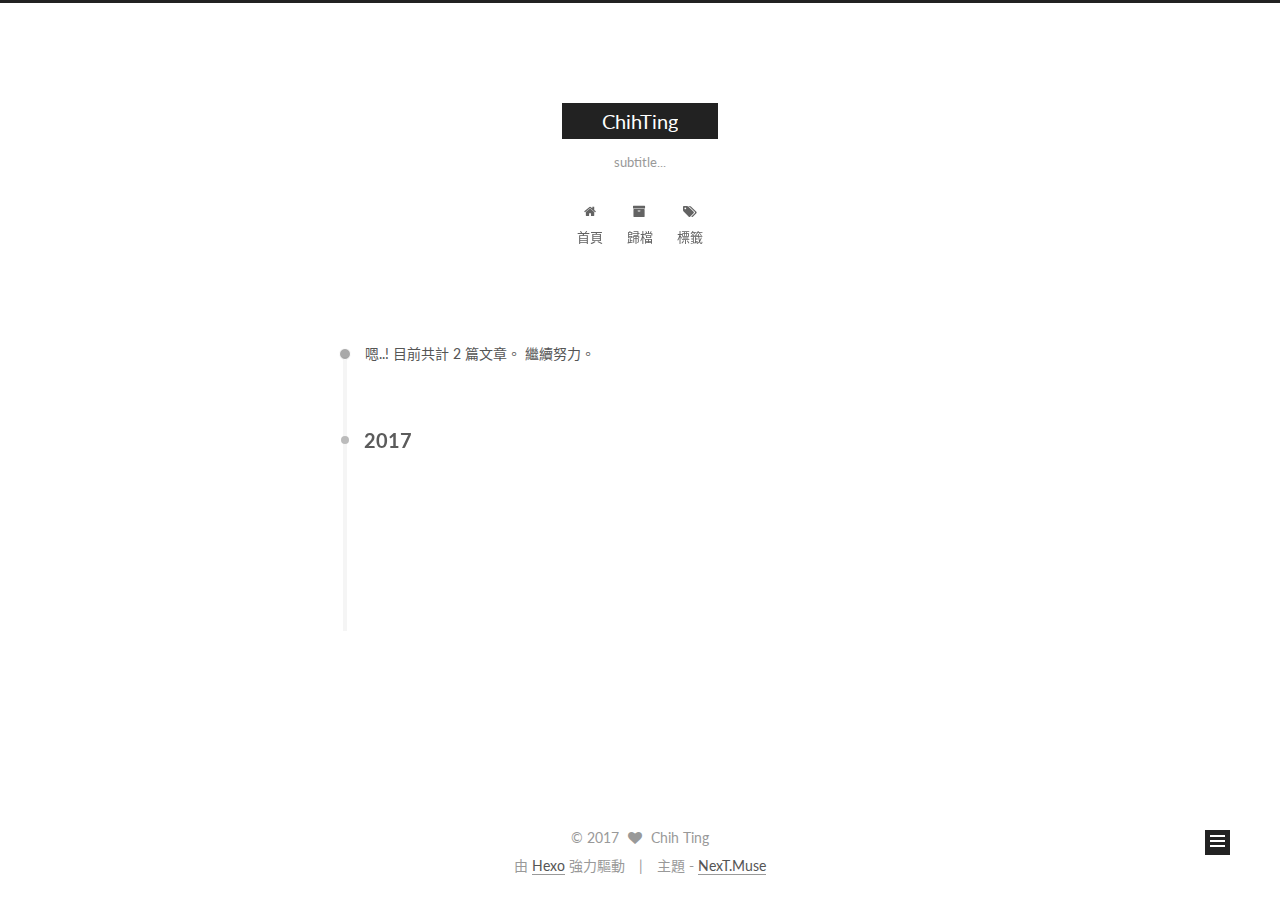
==== commit e2c4e80f: "Site updated: 2017-02-04 21:35:29" ====
--- a/archives/index.html
+++ b/archives/index.html
@@ -87,7 +87,7 @@
 <meta name="description" content="description...">
 <meta property="og:type" content="website">
 <meta property="og:title" content="ChihTing">
-<meta property="og:url" content="http://yoursite.com/archives/index.html">
+<meta property="og:url" content="http://linchihting.com/archives/index.html">
 <meta property="og:site_name" content="ChihTing">
 <meta property="og:description" content="description...">
 <meta name="twitter:card" content="summary">
@@ -120,7 +120,7 @@
 
 
 
-  <link rel="canonical" href="http://yoursite.com/archives/"/>
+  <link rel="canonical" href="http://linchihting.com/archives/"/>
 
 
 
--- a/css/main.css
+++ b/css/main.css
@@ -1685,7 +1685,7 @@
   width: 4px;
   height: 4px;
   border-radius: 50%;
-  background: #41fff6;
+  background: #ff74ff;
 }
 .links-of-blogroll {
   font-size: 13px;
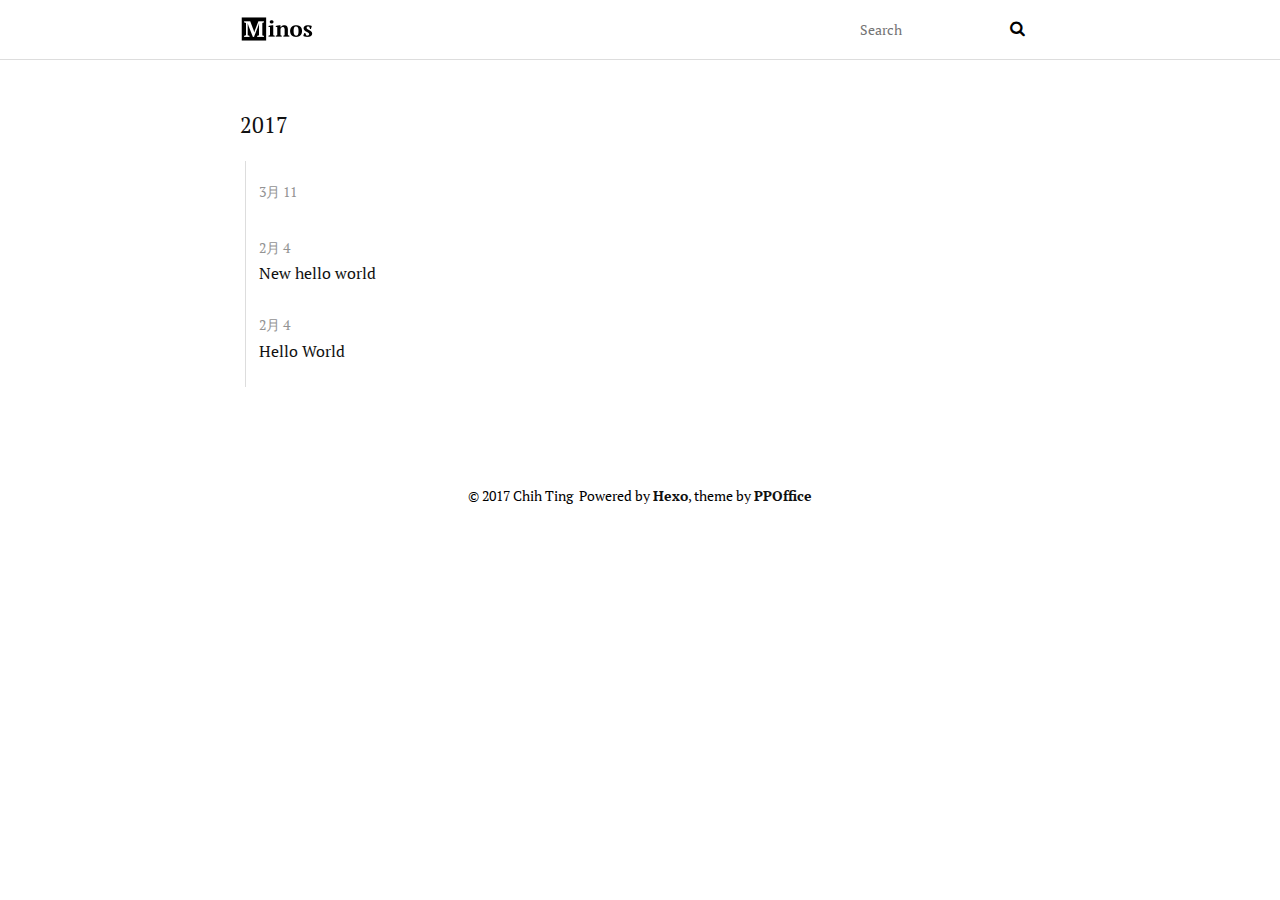
==== commit a2877337: "Site updated: 2017-03-12 16:32:17" ====
--- a/archives/index.html
+++ b/archives/index.html
@@ -1,90 +1,11 @@
-<!doctype html>
-
-
-
+<!DOCTYPE html>
+<html>
+<head>
+  <meta charset="utf-8">
   
-
-
-<html class="theme-next muse use-motion" lang="zh-tw">
-<head>
-  <meta charset="UTF-8"/>
-<meta http-equiv="X-UA-Compatible" content="IE=edge" />
-<meta name="viewport" content="width=device-width, initial-scale=1, maximum-scale=1"/>
-
-
-
-<meta http-equiv="Cache-Control" content="no-transform" />
-<meta http-equiv="Cache-Control" content="no-siteapp" />
-
-
-
-
-
-
-
-
-
-
-
-
-  
-  
-  <link href="/lib/fancybox/source/jquery.fancybox.css?v=2.1.5" rel="stylesheet" type="text/css" />
-
-
-
-
-  
-  
-  
-  
-
-  
-    
-    
-  
-
-  
-
-  
-
-  
-
-  
-
-  
-    
-    
-    <link href="//fonts.googleapis.com/css?family=Lato:300,300italic,400,400italic,700,700italic&subset=latin,latin-ext" rel="stylesheet" type="text/css">
-  
-
-
-
-
-
-
-<link href="/lib/font-awesome/css/font-awesome.min.css?v=4.6.2" rel="stylesheet" type="text/css" />
-
-<link href="/css/main.css?v=5.1.0" rel="stylesheet" type="text/css" />
-
-
-  <meta name="keywords" content="Hexo, NexT" />
-
-
-
-
-
-
-
-
-  <link rel="shortcut icon" type="image/x-icon" href="/favicon.ico?v=5.1.0" />
-
-
-
-
-
-
-<meta name="description" content="description...">
+  <title>Archives - ChihTing</title>
+  <meta name="viewport" content="width=device-width, initial-scale=1, maximum-scale=1">
+  <meta name="description" content="description...">
 <meta property="og:type" content="website">
 <meta property="og:title" content="ChihTing">
 <meta property="og:url" content="http://linchihting.com/archives/index.html">
@@ -93,460 +14,109 @@
 <meta name="twitter:card" content="summary">
 <meta name="twitter:title" content="ChihTing">
 <meta name="twitter:description" content="description...">
+  
+  
+  <link href="/webfonts/ptserif/main.css" rel='stylesheet' type='text/css'>
+  <link href="/webfonts/source-code-pro/main.css" rel="stylesheet" type="text/css">
+  <link rel="stylesheet" href="/css/style.css">
+  
+
+</head>
+
+<body>
+  <div id="container">
+    <header id="header">
+  <div id="header-outer" class="outer">
+    <div id="header-inner" class="inner">
+      <a id="main-nav-toggle" class="nav-icon" href="javascript:;"></a>
+      <a id="logo" class="logo" href="/"></a>
+      <nav id="main-nav">
+        
+      </nav>
+      <nav id="sub-nav">
+        <div id="search-form-wrap">
+          <form action="//google.com/search" method="get" accept-charset="UTF-8" class="search-form"><input type="search" name="q" results="0" class="search-form-input" placeholder="Search"><button type="submit" class="search-form-submit">&#xF002;</button><input type="hidden" name="sitesearch" value="http://linchihting.com"></form>
+        </div>
+      </nav>
+    </div>
+  </div>
+</header>
+    <section id="main" class="outer">
+      <section class="archives-wrap">
+        <div class="archive-year-wrap">
+          <a href="/archives/2017" class="archive-year">2017</a>
+        </div>
+        <div class="archives">
+    
+    <article class="archive-article archive-type-post">
+  <div class="archive-article-inner">
+    <header class="archive-article-header">
+      
+        <a href="/2017/03/11/2017-03-11/" class="archive-article-date">
+  <time datetime="2017-03-11T11:18:23.000Z" itemprop="datePublished">3月 11</time>
+</a>
+      
+      
+    </header>
+  </div>
+</article>
+  
+    <article class="archive-article archive-type-post">
+  <div class="archive-article-inner">
+    <header class="archive-article-header">
+      
+        <a href="/2017/02/04/new-hello-world/" class="archive-article-date">
+  <time datetime="2017-02-04T12:48:55.000Z" itemprop="datePublished">2月 4</time>
+</a>
+      
+      
+  
+    <h1 itemprop="name">
+      <a class="archive-article-title" href="/2017/02/04/new-hello-world/">New hello world</a>
+    </h1>
+  
+
+    </header>
+  </div>
+</article>
+  
+    <article class="archive-article archive-type-post">
+  <div class="archive-article-inner">
+    <header class="archive-article-header">
+      
+        <a href="/2017/02/04/hello-world/" class="archive-article-date">
+  <time datetime="2017-02-04T12:23:58.000Z" itemprop="datePublished">2月 4</time>
+</a>
+      
+      
+  
+    <h1 itemprop="name">
+      <a class="archive-article-title" href="/2017/02/04/hello-world/">Hello World</a>
+    </h1>
+  
+
+    </header>
+  </div>
+</article>
+  
+    </div></section>
+  </section>
+    <footer id="footer">
+  
+  <div class="outer">
+    <div id="footer-info" class="inner">
+      &copy; 2017 Chih Ting&nbsp;
+      Powered by <a href="http://hexo.io/" target="_blank">Hexo</a>, theme by <a href="http://github.com/ppoffice">PPOffice</a>
+    </div>
+  </div>
+</footer>
+    
+
+<script src="/js/jquery.min.js"></script>
 
 
 
-<script type="text/javascript" id="hexo.configurations">
-  var NexT = window.NexT || {};
-  var CONFIG = {
-    root: '/',
-    scheme: 'Muse',
-    sidebar: {"position":"left","display":"post"},
-    fancybox: true,
-    motion: true,
-    duoshuo: {
-      userId: '0',
-      author: '博主'
-    },
-    algolia: {
-      applicationID: '',
-      apiKey: '',
-      indexName: '',
-      hits: {"per_page":10},
-      labels: {"input_placeholder":"Search for Posts","hits_empty":"We didn't find any results for the search: ${query}","hits_stats":"${hits} results found in ${time} ms"}
-    }
-  };
-</script>
-
-
-
-  <link rel="canonical" href="http://linchihting.com/archives/"/>
-
-
-
-
-
-  <title> 歸檔 | ChihTing </title>
-</head>
-
-<body itemscope itemtype="http://schema.org/WebPage" lang="zh-tw">
-
-  
-
-
-
-
-
-
-
-
-
-
-  
-  
-    
-  
-
-  <div class="container one-collumn sidebar-position-left  page-archive  ">
-    <div class="headband"></div>
-
-    <header id="header" class="header" itemscope itemtype="http://schema.org/WPHeader">
-      <div class="header-inner"><div class="site-meta ">
-  
-
-  <div class="custom-logo-site-title">
-    <a href="/"  class="brand" rel="start">
-      <span class="logo-line-before"><i></i></span>
-      <span class="site-title">ChihTing</span>
-      <span class="logo-line-after"><i></i></span>
-    </a>
+<script src="/js/script.js"></script>
   </div>
-    
-      <p class="site-subtitle">subtitle...</p>
-    
-</div>
-
-<div class="site-nav-toggle">
-  <button>
-    <span class="btn-bar"></span>
-    <span class="btn-bar"></span>
-    <span class="btn-bar"></span>
-  </button>
-</div>
-
-<nav class="site-nav">
-  
-
-  
-    <ul id="menu" class="menu">
-      
-        
-        <li class="menu-item menu-item-home">
-          <a href="/" rel="section">
-            
-              <i class="menu-item-icon fa fa-fw fa-home"></i> <br />
-            
-            首頁
-          </a>
-        </li>
-      
-        
-        <li class="menu-item menu-item-archives">
-          <a href="/archives" rel="section">
-            
-              <i class="menu-item-icon fa fa-fw fa-archive"></i> <br />
-            
-            歸檔
-          </a>
-        </li>
-      
-        
-        <li class="menu-item menu-item-tags">
-          <a href="/tags" rel="section">
-            
-              <i class="menu-item-icon fa fa-fw fa-tags"></i> <br />
-            
-            標籤
-          </a>
-        </li>
-      
-
-      
-    </ul>
-  
-
-  
-</nav>
-
-
-
- </div>
-    </header>
-
-    <main id="main" class="main">
-      <div class="main-inner">
-        <div class="content-wrap">
-          <div id="content" class="content">
-            
-
-  <section id="posts" class="posts-collapse">
-    <span class="archive-move-on"></span>
-
-    <span class="archive-page-counter">
-      
-      
-      
-        
-      
-      嗯..! 目前共計 2 篇文章。 繼續努力。
-    </span>
-
-    
-
-      
-      
-      
-
-      
-        
-        <div class="collection-title">
-          <h2 class="archive-year motion-element" id="archive-year-2017">2017</h2>
-        </div>
-      
-      
-
-      
-
-  <article class="post post-type-normal" itemscope itemtype="http://schema.org/Article">
-    <header class="post-header">
-
-      <h1 class="post-title">
-        
-            <a class="post-title-link" href="/2017/02/04/new-hello-world/" itemprop="url">
-              
-                <span itemprop="name">New hello world</span>
-              
-            </a>
-        
-      </h1>
-
-      <div class="post-meta">
-        <time class="post-time" itemprop="dateCreated"
-              datetime="2017-02-04T20:48:55+08:00"
-              content="2017-02-04" >
-          02-04
-        </time>
-      </div>
-
-    </header>
-  </article>
-
-
-
-    
-
-      
-      
-      
-
-      
-      
-
-      
-
-  <article class="post post-type-normal" itemscope itemtype="http://schema.org/Article">
-    <header class="post-header">
-
-      <h1 class="post-title">
-        
-            <a class="post-title-link" href="/2017/02/04/hello-world/" itemprop="url">
-              
-                <span itemprop="name">Hello World</span>
-              
-            </a>
-        
-      </h1>
-
-      <div class="post-meta">
-        <time class="post-time" itemprop="dateCreated"
-              datetime="2017-02-04T20:23:58+08:00"
-              content="2017-02-04" >
-          02-04
-        </time>
-      </div>
-
-    </header>
-  </article>
-
-
-
-    
-
-  </section>
-
-  
-
-
-          
-          </div>
-          
-
-
-          
-
-        </div>
-        
-          
-  
-  <div class="sidebar-toggle">
-    <div class="sidebar-toggle-line-wrap">
-      <span class="sidebar-toggle-line sidebar-toggle-line-first"></span>
-      <span class="sidebar-toggle-line sidebar-toggle-line-middle"></span>
-      <span class="sidebar-toggle-line sidebar-toggle-line-last"></span>
-    </div>
-  </div>
-
-  <aside id="sidebar" class="sidebar">
-    <div class="sidebar-inner">
-
-      
-
-      
-
-      <section class="site-overview sidebar-panel sidebar-panel-active">
-        <div class="site-author motion-element" itemprop="author" itemscope itemtype="http://schema.org/Person">
-          <img class="site-author-image" itemprop="image"
-               src="/images/avatar.gif"
-               alt="Chih Ting" />
-          <p class="site-author-name" itemprop="name">Chih Ting</p>
-          <p class="site-description motion-element" itemprop="description">description...</p>
-        </div>
-        <nav class="site-state motion-element">
-        
-          
-            <div class="site-state-item site-state-posts">
-              <a href="/archives">
-                <span class="site-state-item-count">2</span>
-                <span class="site-state-item-name">文章</span>
-              </a>
-            </div>
-          
-
-          
-
-          
-
-        </nav>
-
-        
-
-        <div class="links-of-author motion-element">
-          
-        </div>
-
-        
-        
-
-        
-        
-
-        
-
-
-      </section>
-
-      
-
-    </div>
-  </aside>
-
-
-        
-      </div>
-    </main>
-
-    <footer id="footer" class="footer">
-      <div class="footer-inner">
-        <div class="copyright" >
-  
-  &copy; 
-  <span itemprop="copyrightYear">2017</span>
-  <span class="with-love">
-    <i class="fa fa-heart"></i>
-  </span>
-  <span class="author" itemprop="copyrightHolder">Chih Ting</span>
-</div>
-
-
-<div class="powered-by">
-  由 <a class="theme-link" href="https://hexo.io">Hexo</a> 強力驅動
-</div>
-
-<div class="theme-info">
-  主題 -
-  <a class="theme-link" href="https://github.com/iissnan/hexo-theme-next">
-    NexT.Muse
-  </a>
-</div>
-
-
-        
-
-        
-      </div>
-    </footer>
-
-    <div class="back-to-top">
-      <i class="fa fa-arrow-up"></i>
-    </div>
-  </div>
-
-  
-
-<script type="text/javascript">
-  if (Object.prototype.toString.call(window.Promise) !== '[object Function]') {
-    window.Promise = null;
-  }
-</script>
-
-
-
-
-
-
-
-
-
-  
-
-
-
-
-  
-  <script type="text/javascript" src="/lib/jquery/index.js?v=2.1.3"></script>
-
-  
-  <script type="text/javascript" src="/lib/fastclick/lib/fastclick.min.js?v=1.0.6"></script>
-
-  
-  <script type="text/javascript" src="/lib/jquery_lazyload/jquery.lazyload.js?v=1.9.7"></script>
-
-  
-  <script type="text/javascript" src="/lib/velocity/velocity.min.js?v=1.2.1"></script>
-
-  
-  <script type="text/javascript" src="/lib/velocity/velocity.ui.min.js?v=1.2.1"></script>
-
-  
-  <script type="text/javascript" src="/lib/fancybox/source/jquery.fancybox.pack.js?v=2.1.5"></script>
-
-
-  
-
-
-  <script type="text/javascript" src="/js/src/utils.js?v=5.1.0"></script>
-
-  <script type="text/javascript" src="/js/src/motion.js?v=5.1.0"></script>
-
-
-
-  
-  
-
-  
-  
-    <script type="text/javascript" id="motion.page.archive">
-      $('.archive-year').velocity('transition.slideLeftIn');
-    </script>
-  
-
-
-  
-
-
-  <script type="text/javascript" src="/js/src/bootstrap.js?v=5.1.0"></script>
-
-
-
-  
-
-
-
-  
-
-
-
-
-	
-
-
-
-
-
-  
-
-
-
-
-
-  
-
-  
-
-
-
-
-  
-  
-
-  
-
-  
-
-  
-
-  
-
-
 </body>
-</html>
+</html>--- a/webfonts/ptserif/main.css
+++ b/webfonts/ptserif/main.css
@@ -0,0 +1,96 @@
+/* cyrillic-ext */
+@font-face {
+  font-family: 'PT Serif';
+  font-style: normal;
+  font-weight: 400;
+  src: local('PT Serif'), local('PTSerif-Regular'), url(fonts/5hX15RUpPERmeybVlLQEWBTbgVql8nDJpwnrE27mub0.woff2) format('woff2');
+  unicode-range: U+0460-052F, U+20B4, U+2DE0-2DFF, U+A640-A69F;
+}
+/* cyrillic */
+@font-face {
+  font-family: 'PT Serif';
+  font-style: normal;
+  font-weight: 400;
+  src: local('PT Serif'), local('PTSerif-Regular'), url(fonts/fU0HAfLiPHGlZhZpY6M7dBTbgVql8nDJpwnrE27mub0.woff2) format('woff2');
+  unicode-range: U+0400-045F, U+0490-0491, U+04B0-04B1, U+2116;
+}
+/* latin-ext */
+@font-face {
+  font-family: 'PT Serif';
+  font-style: normal;
+  font-weight: 400;
+  src: local('PT Serif'), local('PTSerif-Regular'), url(fonts/CPRt--GVMETgA6YEaoGitxTbgVql8nDJpwnrE27mub0.woff2) format('woff2');
+  unicode-range: U+0100-024F, U+1E00-1EFF, U+20A0-20AB, U+20AD-20CF, U+2C60-2C7F, U+A720-A7FF;
+}
+/* latin */
+@font-face {
+  font-family: 'PT Serif';
+  font-style: normal;
+  font-weight: 400;
+  src: local('PT Serif'), local('PTSerif-Regular'), url(fonts/I-OtoJZa3TeyH6D9oli3ifesZW2xOQ-xsNqO47m55DA.woff2) format('woff2');
+  unicode-range: U+0000-00FF, U+0131, U+0152-0153, U+02C6, U+02DA, U+02DC, U+2000-206F, U+2074, U+20AC, U+2212, U+2215, U+E0FF, U+EFFD, U+F000;
+}
+/* cyrillic-ext */
+@font-face {
+  font-family: 'PT Serif';
+  font-style: normal;
+  font-weight: 700;
+  src: local('PT Serif Bold'), local('PTSerif-Bold'), url(fonts/QABk9IxT-LFTJ_dQzv7xpDTOQ_MqJVwkKsUn0wKzc2I.woff2) format('woff2');
+  unicode-range: U+0460-052F, U+20B4, U+2DE0-2DFF, U+A640-A69F;
+}
+/* cyrillic */
+@font-face {
+  font-family: 'PT Serif';
+  font-style: normal;
+  font-weight: 700;
+  src: local('PT Serif Bold'), local('PTSerif-Bold'), url(fonts/QABk9IxT-LFTJ_dQzv7xpDUj_cnvWIuuBMVgbX098Mw.woff2) format('woff2');
+  unicode-range: U+0400-045F, U+0490-0491, U+04B0-04B1, U+2116;
+}
+/* latin-ext */
+@font-face {
+  font-family: 'PT Serif';
+  font-style: normal;
+  font-weight: 700;
+  src: local('PT Serif Bold'), local('PTSerif-Bold'), url(fonts/QABk9IxT-LFTJ_dQzv7xpCYE0-AqJ3nfInTTiDXDjU4.woff2) format('woff2');
+  unicode-range: U+0100-024F, U+1E00-1EFF, U+20A0-20AB, U+20AD-20CF, U+2C60-2C7F, U+A720-A7FF;
+}
+/* latin */
+@font-face {
+  font-family: 'PT Serif';
+  font-style: normal;
+  font-weight: 700;
+  src: local('PT Serif Bold'), local('PTSerif-Bold'), url(fonts/QABk9IxT-LFTJ_dQzv7xpI4P5ICox8Kq3LLUNMylGO4.woff2) format('woff2');
+  unicode-range: U+0000-00FF, U+0131, U+0152-0153, U+02C6, U+02DA, U+02DC, U+2000-206F, U+2074, U+20AC, U+2212, U+2215, U+E0FF, U+EFFD, U+F000;
+}
+/* cyrillic-ext */
+@font-face {
+  font-family: 'PT Serif';
+  font-style: italic;
+  font-weight: 400;
+  src: local('PT Serif Italic'), local('PTSerif-Italic'), url(fonts/O_WhD9hODL16N4KLHLX7xSEAvth_LlrfE80CYdSH47w.woff2) format('woff2');
+  unicode-range: U+0460-052F, U+20B4, U+2DE0-2DFF, U+A640-A69F;
+}
+/* cyrillic */
+@font-face {
+  font-family: 'PT Serif';
+  font-style: italic;
+  font-weight: 400;
+  src: local('PT Serif Italic'), local('PTSerif-Italic'), url(fonts/3Nwg9VzlwLXPq3fNKwVRMCEAvth_LlrfE80CYdSH47w.woff2) format('woff2');
+  unicode-range: U+0400-045F, U+0490-0491, U+04B0-04B1, U+2116;
+}
+/* latin-ext */
+@font-face {
+  font-family: 'PT Serif';
+  font-style: italic;
+  font-weight: 400;
+  src: local('PT Serif Italic'), local('PTSerif-Italic'), url(fonts/b31S45a_TNgaBApZhTgE6CEAvth_LlrfE80CYdSH47w.woff2) format('woff2');
+  unicode-range: U+0100-024F, U+1E00-1EFF, U+20A0-20AB, U+20AD-20CF, U+2C60-2C7F, U+A720-A7FF;
+}
+/* latin */
+@font-face {
+  font-family: 'PT Serif';
+  font-style: italic;
+  font-weight: 400;
+  src: local('PT Serif Italic'), local('PTSerif-Italic'), url(fonts/03aPdn7fFF3H6ngCgAlQzPk_vArhqVIZ0nv9q090hN8.woff2) format('woff2');
+  unicode-range: U+0000-00FF, U+0131, U+0152-0153, U+02C6, U+02DA, U+02DC, U+2000-206F, U+2074, U+20AC, U+2212, U+2215, U+E0FF, U+EFFD, U+F000;
+}
--- a/webfonts/source-code-pro/main.css
+++ b/webfonts/source-code-pro/main.css
@@ -0,0 +1,16 @@
+/* latin-ext */
+@font-face {
+  font-family: 'Source Code Pro';
+  font-style: normal;
+  font-weight: 400;
+  src: local('Source Code Pro'), local('SourceCodePro-Regular'), url(fonts/mrl8jkM18OlOQN8JLgasDy2Q8seG17bfDXYR_jUsrzg.woff2) format('woff2');
+  unicode-range: U+0100-024F, U+1E00-1EFF, U+20A0-20AB, U+20AD-20CF, U+2C60-2C7F, U+A720-A7FF;
+}
+/* latin */
+@font-face {
+  font-family: 'Source Code Pro';
+  font-style: normal;
+  font-weight: 400;
+  src: local('Source Code Pro'), local('SourceCodePro-Regular'), url(fonts/mrl8jkM18OlOQN8JLgasD9V_2ngZ8dMf8fLgjYEouxg.woff2) format('woff2');
+  unicode-range: U+0000-00FF, U+0131, U+0152-0153, U+02C6, U+02DA, U+02DC, U+2000-206F, U+2074, U+20AC, U+2212, U+2215, U+E0FF, U+EFFD, U+F000;
+}
--- a/css/style.css
+++ b/css/style.css
@@ -0,0 +1,1095 @@
+html,
+body,
+div,
+span,
+applet,
+object,
+iframe,
+h1,
+h2,
+h3,
+h4,
+h5,
+h6,
+p,
+blockquote,
+pre,
+a,
+abbr,
+acronym,
+address,
+big,
+cite,
+code,
+del,
+dfn,
+em,
+img,
+ins,
+kbd,
+q,
+s,
+samp,
+small,
+strike,
+strong,
+sub,
+sup,
+tt,
+var,
+dl,
+dt,
+dd,
+ol,
+ul,
+li,
+fieldset,
+form,
+label,
+legend,
+table,
+caption,
+tbody,
+tfoot,
+thead,
+tr,
+th,
+td {
+  margin: 0;
+  padding: 0;
+  border: 0;
+  outline: 0;
+  font-weight: inherit;
+  font-style: inherit;
+  font-family: inherit;
+  font-size: 100%;
+  vertical-align: baseline;
+}
+body {
+  line-height: 1;
+  color: #000;
+  background: #fff;
+}
+ol,
+ul {
+  list-style: none;
+}
+table {
+  border-collapse: separate;
+  border-spacing: 0;
+  vertical-align: middle;
+}
+caption,
+th,
+td {
+  text-align: left;
+  font-weight: normal;
+  vertical-align: middle;
+}
+a img {
+  border: none;
+}
+input,
+button {
+  margin: 0;
+  padding: 0;
+  font: 16px 'PT Serif', 'STZhongsong', '华文中宋', 'Microsoft Yahei', serif;
+}
+input::-moz-focus-inner,
+button::-moz-focus-inner {
+  border: 0;
+  padding: 0;
+}
+@font-face {
+  font-family: FontAwesome;
+  font-style: normal;
+  font-weight: normal;
+  src: url("fonts/fontawesome-webfont.eot?v=#4.0.3");
+  src: url("fonts/fontawesome-webfont.eot?#iefix&v=#4.0.3") format("embedded-opentype"), url("fonts/fontawesome-webfont.woff?v=#4.0.3") format("woff"), url("fonts/fontawesome-webfont.ttf?v=#4.0.3") format("truetype"), url("fonts/fontawesome-webfont.svg#fontawesomeregular?v=#4.0.3") format("svg");
+}
+html,
+body,
+#container {
+  height: 100%;
+}
+body {
+  background: #fff;
+  font: 16px 'PT Serif', 'STZhongsong', '华文中宋', 'Microsoft Yahei', serif;
+  -webkit-text-size-adjust: 100%;
+}
+.outer {
+  max-width: 800px;
+  margin: 0 auto;
+}
+.outer:before,
+.outer:after {
+  content: "";
+  display: table;
+}
+.outer:after {
+  clear: both;
+}
+@media screen and (max-width: 839px) {
+  .outer {
+    padding: 0 20px;
+  }
+}
+.left,
+.alignleft {
+  float: left;
+}
+.right,
+.alignright {
+  float: right;
+}
+.clear {
+  clear: both;
+}
+#container {
+  position: relative;
+}
+.logo {
+  width: 94px;
+  height: 57px;
+  background-image: url("images/logo.png");
+  -webkit-background-size: 74px 28px;
+  -moz-background-size: 74px 28px;
+  background-size: 74px 28px;
+  background-position: left center;
+  background-repeat: no-repeat;
+}
+.logo-text {
+  width: auto;
+  color: #000;
+  font-size: 24px;
+  font-weight: 700;
+  line-height: 57px;
+  margin-right: 25px;
+  text-decoration: none;
+  background-image: none;
+}
+.article-meta a,
+a.article-title,
+.article-entry a,
+.article-more-link a,
+#comments a,
+.archive-year-wrap a,
+.archive-category-wrap a,
+.archive-tag-wrap a,
+.archive-article-title,
+#page-nav a,
+#footer a,
+.article-entry .gist .gist-file .gist-meta a,
+.layout-wrap-inner .category-list a,
+.tag-cloud a {
+  color: #111;
+  text-decoration: none;
+  border-bottom: 1px dotted transparent;
+}
+.article-meta a:hover,
+a.article-title:hover,
+.article-entry a:hover,
+.article-more-link a:hover,
+#comments a:hover,
+.archive-year-wrap a:hover,
+.archive-category-wrap a:hover,
+.archive-tag-wrap a:hover,
+.archive-article-title:hover,
+#page-nav a:hover,
+#footer a:hover,
+.article-entry .gist .gist-file .gist-meta a:hover,
+.layout-wrap-inner .category-list a:hover,
+.tag-cloud a:hover {
+  border-bottom-color: #000;
+}
+.article-entry a {
+  border-bottom: 1px dotted #000;
+}
+.article-entry h1 {
+  font-size: 2em;
+}
+.article-entry h2 {
+  font-size: 1.5em;
+}
+.article-entry h3 {
+  font-size: 1.3em;
+}
+.article-entry h4 {
+  font-size: 1.2em;
+}
+.article-entry h5 {
+  font-size: 1em;
+}
+.article-entry h6 {
+  font-size: 1em;
+  color: #939393;
+}
+.article-entry hr {
+  border: 1px dashed #ddd;
+}
+.article-entry strong {
+  font-weight: bold;
+}
+.article-entry em,
+.article-entry cite {
+  font-style: italic;
+}
+.article-entry sup,
+.article-entry sub {
+  font-size: 0.75em;
+  line-height: 0;
+  position: relative;
+  vertical-align: baseline;
+}
+.article-entry sup {
+  top: -0.5em;
+}
+.article-entry sub {
+  bottom: -0.2em;
+}
+.article-entry small {
+  font-size: 0.85em;
+}
+.article-entry acronym,
+.article-entry abbr {
+  border-bottom: 1px dotted;
+}
+.article-entry ul,
+.article-entry ol,
+.article-entry dl {
+  margin: 0 20px;
+  line-height: 1.4em;
+}
+.article-entry ul ul,
+.article-entry ol ul,
+.article-entry ul ol,
+.article-entry ol ol {
+  margin-top: 0;
+  margin-bottom: 0;
+}
+.article-entry ul {
+  list-style: disc;
+}
+.article-entry ol {
+  list-style: decimal;
+}
+.article-entry dt {
+  font-weight: bold;
+}
+#header {
+  font-size: 14px;
+  position: relative;
+  border-bottom: 1px solid #ddd;
+}
+#header.mobile-on #main-nav,
+#header.mobile-on #sub-nav {
+  display: block;
+}
+#header-outer {
+  height: 100%;
+  position: relative;
+}
+#header-inner {
+  position: relative;
+  overflow: hidden;
+}
+#main-nav {
+  float: left;
+  margin-left: -15px;
+}
+.main-nav-link,
+#main-nav-toggle,
+.search-form-submit {
+  float: left;
+  color: #000;
+  text-decoration: none;
+  -webkit-transition: opacity 0.2s;
+  -moz-transition: opacity 0.2s;
+  -ms-transition: opacity 0.2s;
+  transition: opacity 0.2s;
+  display: block;
+  padding: 20px 15px;
+}
+.main-nav-link {
+  font-weight: 600;
+}
+@media screen and (max-width: 839px) {
+  .main-nav-link {
+    float: none;
+    text-align: center;
+  }
+}
+#main-nav-toggle {
+  display: none;
+  font-size: 16px;
+  margin-left: -15px;
+  font-family: FontAwesome;
+}
+#main-nav-toggle:before {
+  content: "\f0c9";
+}
+@media screen and (max-width: 839px) {
+  #main-nav-toggle {
+    display: block;
+  }
+}
+#logo {
+  float: left;
+}
+@media screen and (max-width: 839px) {
+  #logo {
+    float: none;
+    margin: 0 auto;
+    display: block;
+    background-position: center;
+  }
+}
+#sub-nav {
+  float: right;
+}
+@media screen and (max-width: 839px) {
+  #main-nav,
+  #sub-nav {
+    display: none;
+    float: none;
+  }
+}
+#search-form-wrap {
+  top: 15px;
+  padding: 20px 15px;
+}
+@media screen and (max-width: 839px) {
+  #search-form-wrap {
+    text-align: center;
+  }
+}
+.search-form:before,
+.search-form:after {
+  content: "";
+  display: table;
+}
+.search-form:after {
+  clear: both;
+}
+@media screen and (max-width: 839px) {
+  .search-form {
+    display: inline-block;
+  }
+}
+.search-form-input {
+  width: 150px;
+  border: none;
+  float: left;
+  font-size: 14px;
+  background: none;
+  color: #111;
+  outline: none;
+}
+.search-form-input::-webkit-search-results-decoration,
+.search-form-input::-webkit-search-cancel-button {
+  -webkit-appearance: none;
+}
+.search-form-submit {
+  float: left;
+  padding: 0;
+  font-family: FontAwesome;
+  border: none;
+  background: none;
+  cursor: pointer;
+}
+.article {
+  margin: 50px 0;
+  border-bottom: 1px solid #ddd;
+}
+.article-inner {
+  margin-bottom: 15px;
+  overflow: hidden;
+}
+.article-meta:before,
+.article-meta:after {
+  content: "";
+  display: table;
+}
+.article-meta:after {
+  clear: both;
+}
+.article-meta a {
+  color: #939393;
+}
+.article-date {
+  float: left;
+}
+.article-category {
+  float: left;
+  margin-left: 8px;
+  color: #939393;
+}
+.article-category:before {
+  content: "\2022";
+}
+.article-category span {
+  margin-left: 8px;
+}
+.article-category-link {
+  margin-left: 8px;
+}
+.article-comment-link-wrap {
+  float: left;
+  margin-left: 8px;
+  color: #939393;
+}
+.article-comment-link-wrap:before {
+  content: "\2022";
+}
+.article-comment-link {
+  margin-left: 8px;
+}
+.article-header {
+  margin-bottom: 10px;
+}
+.article-title {
+  font-size: 2em;
+  font-weight: 700;
+  line-height: 1em;
+}
+.article-entry {
+  color: #111;
+  padding: 0;
+}
+.article-entry:before,
+.article-entry:after {
+  content: "";
+  display: table;
+}
+.article-entry:after {
+  clear: both;
+}
+.article-entry p,
+.article-entry table {
+  line-height: 1.4em;
+  margin: 1.4em 0;
+}
+.article-entry h1,
+.article-entry h2,
+.article-entry h3,
+.article-entry h4,
+.article-entry h5,
+.article-entry h6 {
+  font-weight: 600;
+  line-height: 1.4em;
+  margin: 1em 0;
+}
+.article-entry ul,
+.article-entry ol,
+.article-entry dl {
+  margin-top: 1.4em;
+  margin-bottom: 1.4em;
+}
+.article-entry img,
+.article-entry video {
+  max-width: 100%;
+  height: auto;
+  display: block;
+  margin: auto;
+}
+.article-entry iframe {
+  border: none;
+}
+.article-entry table {
+  width: 100%;
+  border-collapse: collapse;
+  border-spacing: 0;
+}
+.article-entry th {
+  font-weight: 600;
+  border-bottom: 3px solid #ddd;
+  padding-bottom: 0.5em;
+}
+.article-entry td {
+  border-bottom: 1px solid #ddd;
+  padding: 10px 0;
+}
+.article-entry blockquote {
+  font-family: 'PT Serif', 'STZhongsong', '华文中宋', 'Microsoft Yahei', serif;
+  font-size: 1.4em;
+  margin: 1.4em 20px;
+  text-align: center;
+}
+.article-entry blockquote footer {
+  font-size: 16px;
+  margin: 1.4em 0;
+  font-family: font-sans;
+}
+.article-entry blockquote footer cite:before {
+  content: "—";
+  padding: 0 0.5em;
+}
+.article-entry .pullquote {
+  text-align: left;
+  width: 45%;
+  margin: 0;
+}
+.article-entry .pullquote.left {
+  margin-left: 0.5em;
+  margin-right: 1em;
+}
+.article-entry .pullquote.right {
+  margin-right: 0.5em;
+  margin-left: 1em;
+}
+.article-entry .caption {
+  color: #939393;
+  display: block;
+  font-size: 0.9em;
+  margin-top: 0.5em;
+  position: relative;
+  text-align: center;
+}
+.article-entry .video-container {
+  position: relative;
+  padding-top: 56.25%;
+  height: 0;
+  overflow: hidden;
+}
+.article-entry .video-container iframe,
+.article-entry .video-container object,
+.article-entry .video-container embed {
+  position: absolute;
+  top: 0;
+  left: 0;
+  width: 100%;
+  height: 100%;
+  margin-top: 0;
+}
+.article-more-link a {
+  color: #939393;
+  border-bottom-color: #939393;
+}
+.article-footer {
+  font-size: 0.85em;
+  padding: 1.4em 0;
+  line-height: 1.4em;
+  margin: 0;
+}
+.article-footer:before,
+.article-footer:after {
+  content: "";
+  display: table;
+}
+.article-footer:after {
+  clear: both;
+}
+.article-footer a {
+  color: #939393;
+  text-decoration: none;
+}
+.article-footer a:hover {
+  color: #111;
+}
+.article-tag-list-item {
+  float: left;
+  margin-right: 10px;
+}
+.article-tag-list-link:before {
+  content: "#";
+}
+#article-nav {
+  position: relative;
+  margin: 20px 0;
+}
+#article-nav:before,
+#article-nav:after {
+  content: "";
+  display: table;
+}
+#article-nav:after {
+  clear: both;
+}
+.article-nav-link-wrap {
+  text-decoration: none;
+  text-shadow: 0 1px #fff;
+  color: #939393;
+  -webkit-box-sizing: border-box;
+  -moz-box-sizing: border-box;
+  box-sizing: border-box;
+  text-align: center;
+  display: block;
+}
+.article-nav-link-wrap:hover {
+  color: #111;
+}
+@media screen and (min-width: 840px) {
+  .article-nav-link-wrap {
+    width: 50%;
+    margin-top: 0;
+    margin-top: 50px;
+  }
+}
+#article-nav-newer {
+  float: left;
+  text-align: left;
+}
+#article-nav-older {
+  float: right;
+  text-align: right;
+}
+.article-nav-caption {
+  text-transform: uppercase;
+  letter-spacing: 2px;
+  color: #ddd;
+  line-height: 1em;
+  font-weight: 600;
+}
+#article-nav-newer .article-nav-caption {
+  margin-right: -2px;
+}
+.article-nav-title {
+  font-size: 0.85em;
+  line-height: 1.4em;
+  margin-top: 0.5em;
+}
+.article-gallery {
+  background: #000;
+  position: relative;
+}
+.article-gallery-photos {
+  position: relative;
+  overflow: hidden;
+}
+.article-gallery-img {
+  display: none;
+  max-width: 100%;
+}
+.article-gallery-img:first-child {
+  display: block;
+}
+.article-gallery-img.loaded {
+  position: absolute;
+  display: block;
+}
+.article-gallery-img img {
+  display: block;
+  max-width: 100%;
+  margin: 0 auto;
+}
+.article-toc {
+  display: none;
+  position: fixed;
+  left: 50%;
+  top: 110px;
+  font-size: 0.9em;
+  width: 260px;
+  margin-left: 400px;
+  padding-left: 20px;
+  overflow-y: auto;
+  line-height: 1.4em;
+  max-height: 40.32em;
+}
+.article-toc h3 {
+  font-weight: bold;
+  margin-left: 20px;
+}
+.article-toc .toc-item {
+  list-style: none;
+  margin-left: 20px;
+}
+.article-toc .toc-item a {
+  color: #000;
+  text-decoration: none;
+}
+@media screen and (min-width: 1400px) {
+  .article-toc {
+    display: block;
+  }
+}
+#comments {
+  margin: 50px 0;
+}
+.archives-wrap {
+  margin: 50px 0;
+}
+.archives:before,
+.archives:after {
+  content: "";
+  display: table;
+}
+.archives:after {
+  clear: both;
+}
+.archive-year-wrap,
+.archive-category-wrap,
+.archive-tag-wrap {
+  font-size: 1.4em;
+  margin-bottom: 1em;
+}
+.archives {
+  margin-left: 5px;
+  border-left: 1px solid #ddd;
+}
+.archive-article-inner {
+  padding: 10px 10px 10px 12px;
+  margin: 15px 0 15px -2px;
+  border-left: 3px solid transparent;
+}
+.archive-article-inner:hover {
+  border-left-color: #000;
+}
+.archive-article-footer {
+  margin-top: 1em;
+}
+.archive-article-date {
+  color: #939393;
+  text-decoration: none;
+  font-size: 0.85em;
+  line-height: 1em;
+  margin-bottom: 0.5em;
+  display: block;
+}
+#page-nav {
+  margin: 50px auto;
+  text-align: center;
+  overflow: hidden;
+}
+#page-nav:before,
+#page-nav:after {
+  content: "";
+  display: table;
+}
+#page-nav:after {
+  clear: both;
+}
+#page-nav a,
+#page-nav span {
+  width: 36px;
+  height: 36px;
+  margin: 0 5px;
+  line-height: 36px;
+  text-align: center;
+}
+#page-nav a.prev,
+#page-nav a.next {
+  margin: 0;
+  width: auto;
+}
+#page-nav .prev {
+  float: left;
+}
+#page-nav .next {
+  float: right;
+}
+#page-nav .page-number {
+  display: inline-block;
+}
+@media screen and (max-width: 839px) {
+  #page-nav .page-number {
+    display: none;
+  }
+}
+#page-nav .current {
+  color: #fff;
+  border-radius: 18px;
+  background-color: #000;
+}
+#page-nav .space {
+  color: #ddd;
+}
+#footer {
+  padding: 50px 0;
+  text-align: center;
+}
+#footer a {
+  font-weight: 600;
+}
+#footer-info {
+  line-height: 1.4em;
+  font-size: 0.85em;
+}
+.article-entry pre,
+.article-entry .highlight {
+  margin: 0;
+  font-size: 14px;
+  background: #23241f;
+  padding: 15px 0;
+  overflow: auto;
+  color: #fff;
+  line-height: 22.4px;
+}
+.article-entry .highlight .gutter pre,
+.article-entry .gist .gist-file .gist-data .line-numbers {
+  color: #666;
+  font-size: 0.85em;
+}
+.article-entry pre,
+.article-entry code {
+  font-family: "Source Code Pro", Consolas, Monaco, Menlo, Consolas, monospace, '华文中宋';
+}
+.article-entry code {
+  background: #f2f2f2;
+  padding: 0 0.3em;
+}
+.article-entry pre {
+  padding: 20px;
+}
+.article-entry pre code {
+  background: none;
+  text-shadow: none;
+  padding: 0;
+}
+.article-entry pre .highlight {
+  padding: 0;
+}
+.article-entry .highlight pre {
+  border: none;
+  margin: 0;
+  padding: 0 20px;
+}
+.article-entry .highlight table {
+  margin: 0;
+  width: auto;
+}
+.article-entry .highlight td {
+  border: none;
+  padding: 0;
+}
+.article-entry .highlight figcaption {
+  font-size: 0.85em;
+  color: highlight-comment;
+  line-height: 1em;
+  margin-bottom: 1em;
+}
+.article-entry .highlight figcaption:before,
+.article-entry .highlight figcaption:after {
+  content: "";
+  display: table;
+}
+.article-entry .highlight figcaption:after {
+  clear: both;
+}
+.article-entry .highlight figcaption a {
+  float: right;
+}
+.article-entry .highlight .gutter pre {
+  text-align: right;
+}
+.article-entry .highlight .line {
+  height: 22.4px;
+}
+.article-entry .gist {
+  margin: 0;
+  padding: 15px 0;
+}
+.article-entry .gist .gist-file {
+  border: none;
+  font-family: "Source Code Pro", Consolas, Monaco, Menlo, Consolas, monospace, '华文中宋';
+  margin: 0;
+}
+.article-entry .gist .gist-file .gist-data {
+  background: none;
+  border: none;
+}
+.article-entry .gist .gist-file .gist-data .line-numbers {
+  background: none;
+  border: none;
+  padding: 0 20px 0 0;
+}
+.article-entry .gist .gist-file .gist-data .line-data {
+  padding: 0 !important;
+}
+.article-entry .gist .gist-file .highlight {
+  margin: 0;
+  padding: 0;
+  border: none;
+}
+.article-entry .gist .gist-file .gist-meta {
+  background: highlight-background;
+  color: highlight-comment;
+  font: 0.85em font-sans;
+  text-shadow: 0 0;
+  padding: 0;
+  margin-top: 1em;
+}
+.article-entry .gist .gist-file .gist-meta a {
+  font-weight: normal;
+}
+.article-entry .gist .gist-file .gist-meta a:hover {
+  text-decoration: underline;
+}
+pre .tag,
+pre .css .rules,
+pre .css .value,
+pre .css .function,
+pre .preprocessor,
+pre .pragma {
+  color: #f8f8f2;
+}
+pre .strongemphasis,
+pre .strong,
+pre .emphasis {
+  color: #a8a8a2;
+}
+pre .bullet,
+pre .blockquote,
+pre .horizontal_rule,
+pre .number,
+pre .regexp,
+pre .alias .keyword,
+pre .literal,
+pre .hexcolor {
+  color: #ae81ff;
+}
+pre .tag .value,
+pre .code,
+pre .title,
+pre .css .class,
+pre .class .title:last-child {
+  color: #a6e22e;
+}
+pre .link_url {
+  font-size: 80%;
+}
+pre .strong,
+pre .strongemphasis {
+  font-weight: bold;
+}
+pre .emphasis,
+pre .strongemphasis,
+pre .class .title:last-child {
+  font-style: italic;
+}
+pre .keyword,
+pre .function,
+pre .change,
+pre .winutils,
+pre .flow,
+pre .nginx .title,
+pre .tex .special,
+pre .header,
+pre .attribute,
+pre .symbol,
+pre .symbol .string,
+pre .tag .title,
+pre .value,
+pre .alias .keyword:first-child,
+pre .css .tag,
+pre .css .unit,
+pre .css .important {
+  color: #f92672;
+}
+pre .function .keyword,
+pre .class .keyword:first-child,
+pre .constant,
+pre .css .attribute {
+  color: #66d9ef;
+}
+pre .variable,
+pre .params,
+pre .class .title {
+  color: #f8f8f2;
+}
+pre .string,
+pre .css .id,
+pre .subst,
+pre .type,
+pre .ruby .class .parent,
+pre .built_in,
+pre .django .template_tag,
+pre .django .variable,
+pre .smalltalk .class,
+pre .django .filter .argument,
+pre .smalltalk .localvars,
+pre .smalltalk .array,
+pre .attr_selector,
+pre .pseudo,
+pre .addition,
+pre .stream,
+pre .envvar,
+pre .apache .tag,
+pre .apache .cbracket,
+pre .tex .command,
+pre .prompt,
+pre .link_label,
+pre .link_url {
+  color: #e6db74;
+}
+pre .comment,
+pre .javadoc,
+pre .annotation,
+pre .decorator,
+pre .template_comment,
+pre .pi,
+pre .doctype,
+pre .deletion,
+pre .shebang,
+pre .apache .sqbracket,
+pre .tex .formula {
+  color: #75715e;
+}
+pre .coffeescript .javascript,
+pre .javascript .xml,
+pre .tex .formula,
+pre .xml .javascript,
+pre .xml .vbscript,
+pre .xml .css,
+pre .xml .cdata,
+pre .xml .php,
+pre .php .xml {
+  opacity: 0.5;
+}
+.layout-wrap {
+  margin: 50px 0;
+}
+.layout-title {
+  font-size: 1.4em;
+  margin-bottom: 1em;
+}
+.layout-wrap-inner .category-list,
+.layout-wrap-inner .category-list-child {
+  line-height: 1.8em;
+}
+.layout-wrap-inner .category-list:before,
+.layout-wrap-inner .category-list-child:before,
+.layout-wrap-inner .category-list:after,
+.layout-wrap-inner .category-list-child:after {
+  content: "";
+  display: table;
+}
+.layout-wrap-inner .category-list:after,
+.layout-wrap-inner .category-list-child:after {
+  clear: both;
+}
+.layout-wrap-inner .category-list-child {
+  margin-left: 24px;
+}
+.layout-wrap-inner li:before {
+  content: '>';
+  float: left;
+  padding: 0 16px 0 0;
+}
+.layout-wrap-inner .category-list-count {
+  margin-left: 8px;
+  color: #939393;
+}
+.layout-wrap-inner .category-list-count:before {
+  content: '(';
+}
+.layout-wrap-inner .category-list-count:after {
+  content: ')';
+}
+.tag-cloud a {
+  margin-right: 8px;
+}
+.tag-cloud a:before {
+  content: '#';
+}
+.fancybox-skin {
+  padding: 0 !important;
+  border-radius: 0;
+  font-family: 'PT Serif', 'STZhongsong', '华文中宋', 'Microsoft Yahei', serif;
+}
+.fancybox-skin .fancybox-title .child {
+  background: none;
+  font-weight: 400;
+  font-size: 16px;
+  font-family: 'PT Serif', 'STZhongsong', '华文中宋', 'Microsoft Yahei', serif;
+  text-shadow: 1px 3px 3px rgba(0,0,0,0.5);
+}
